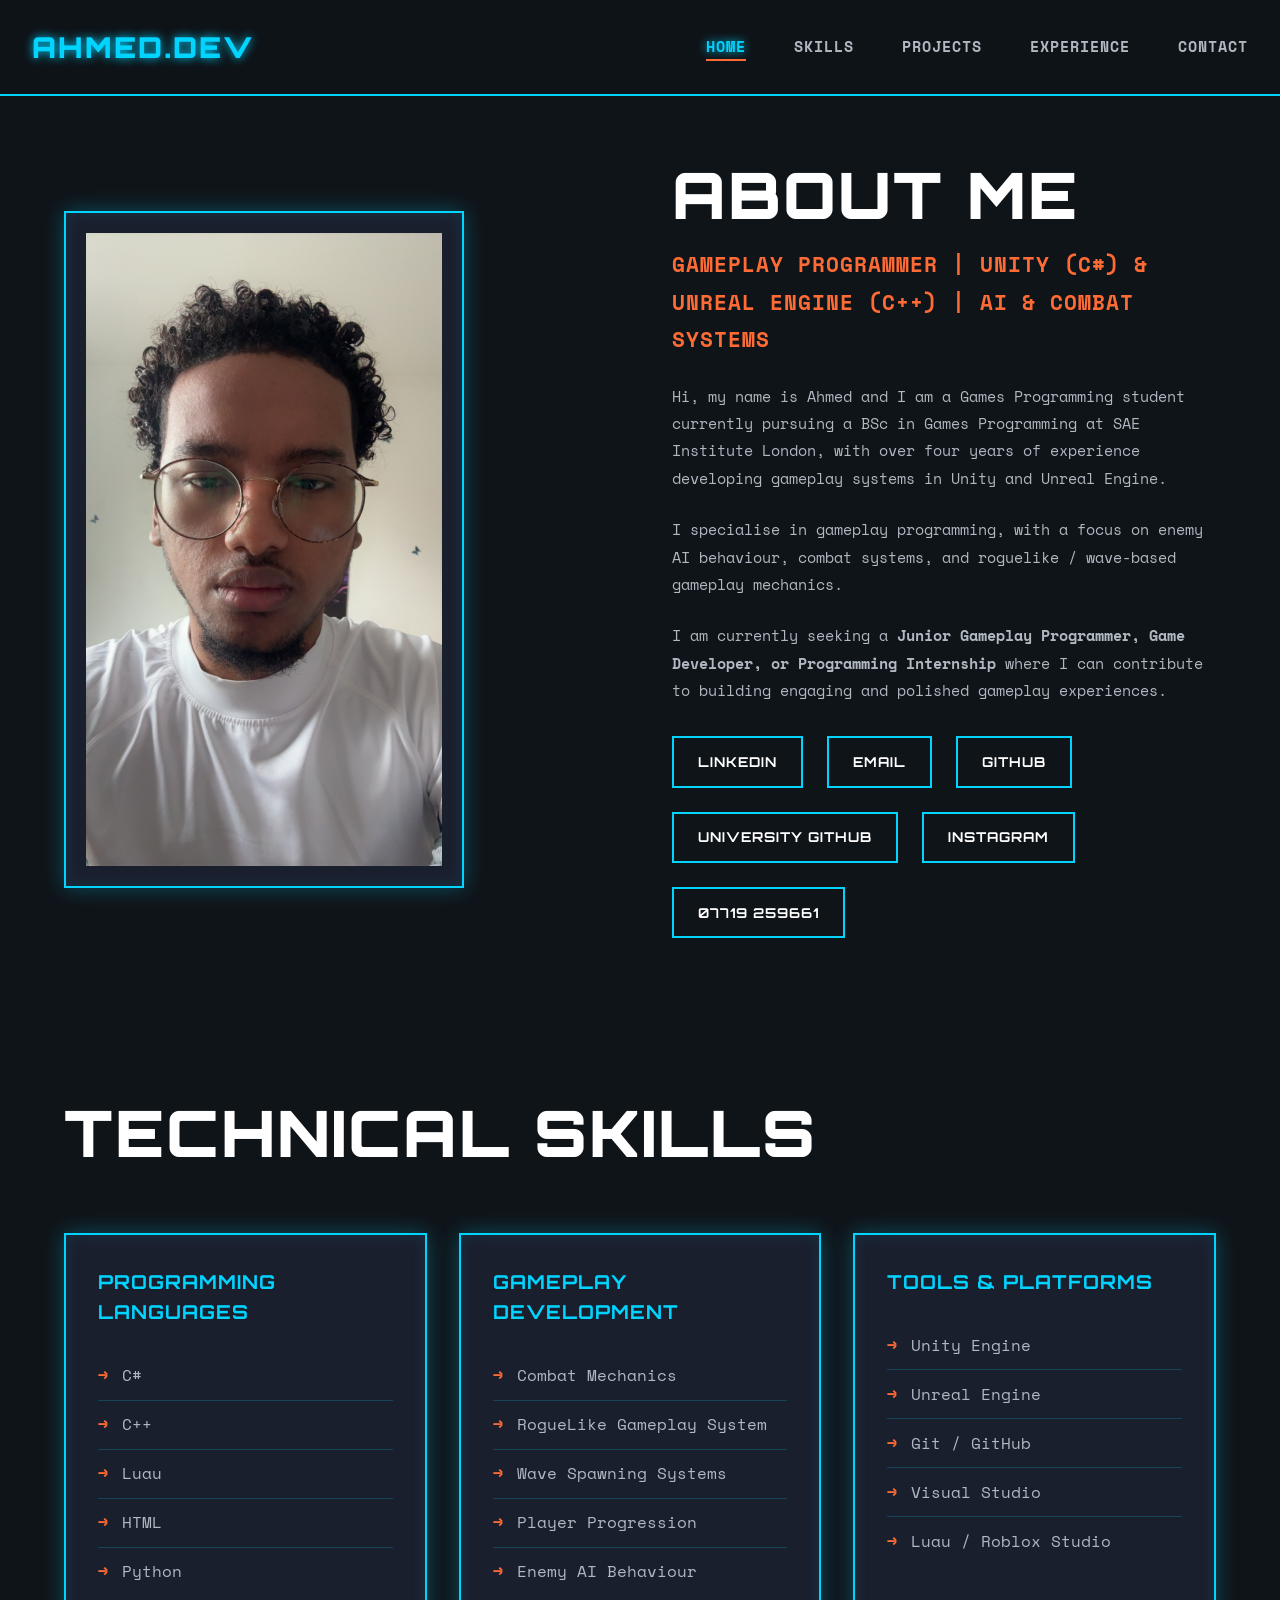
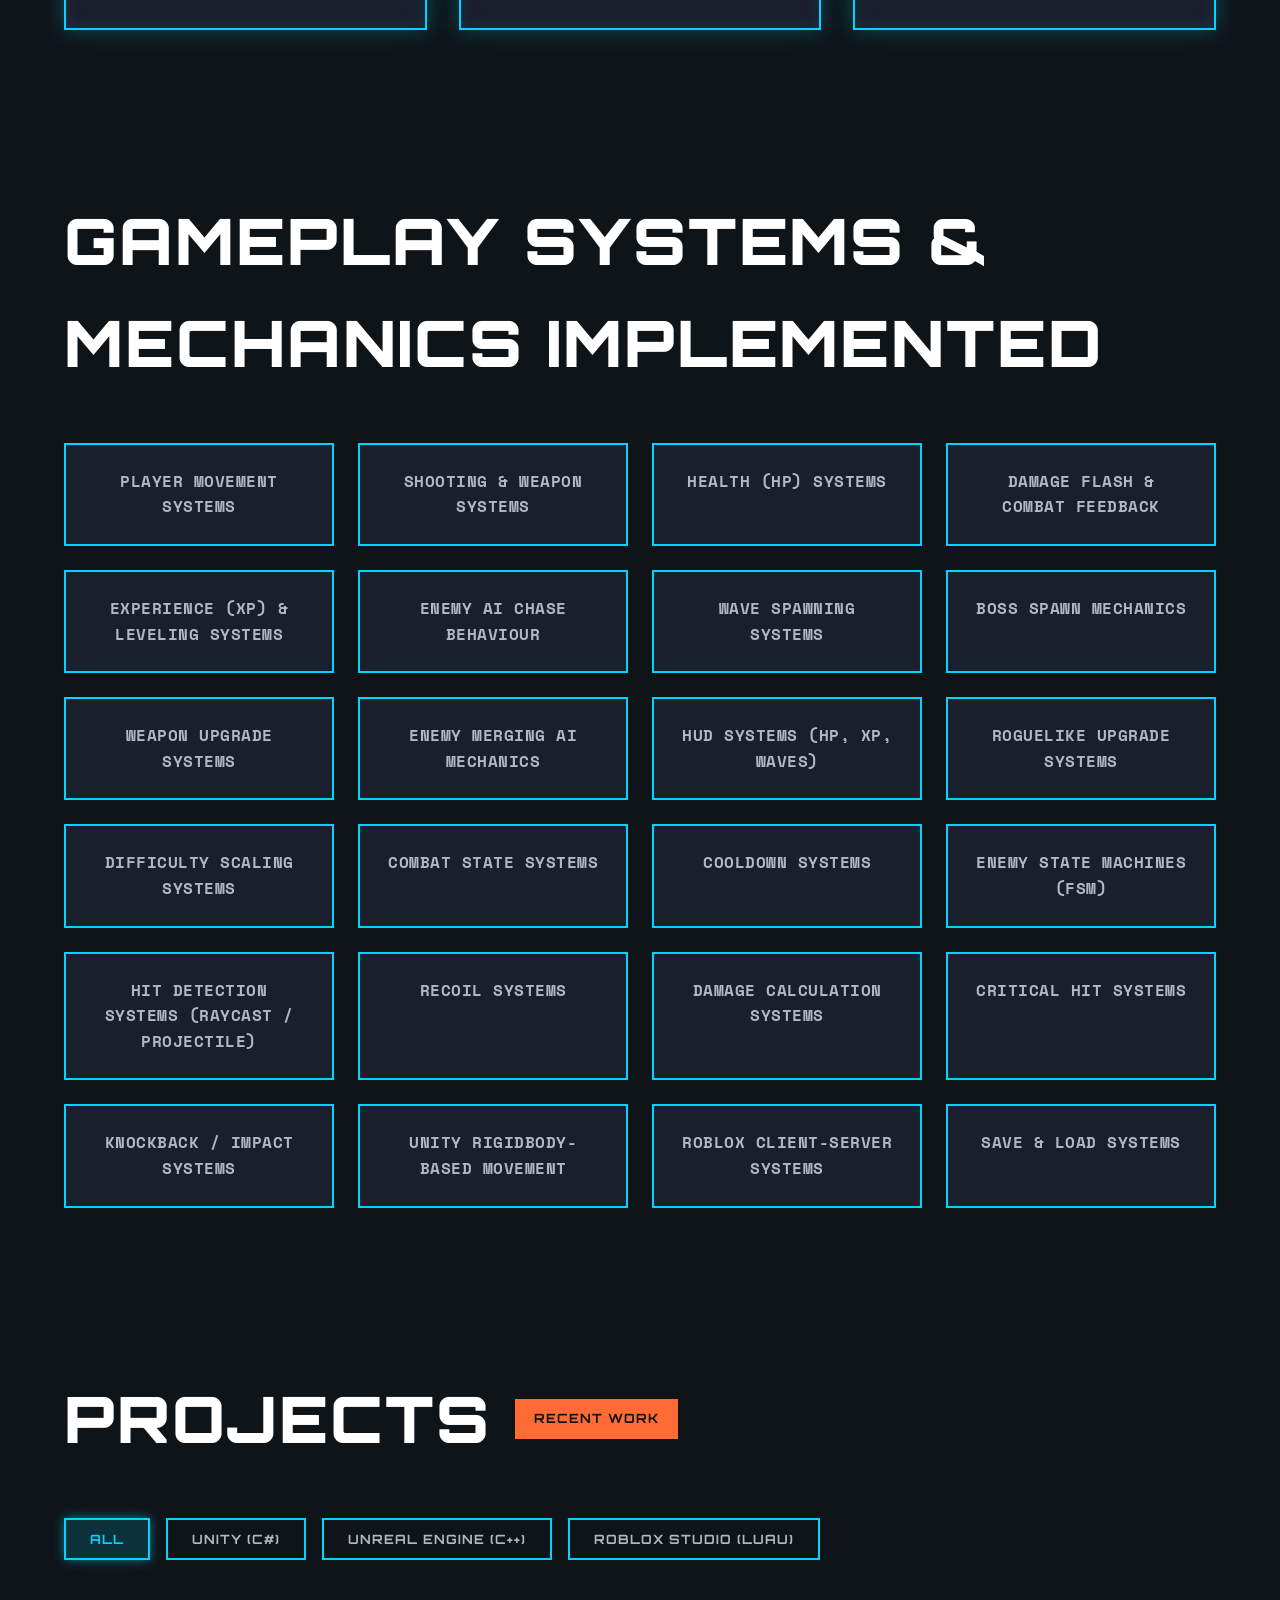
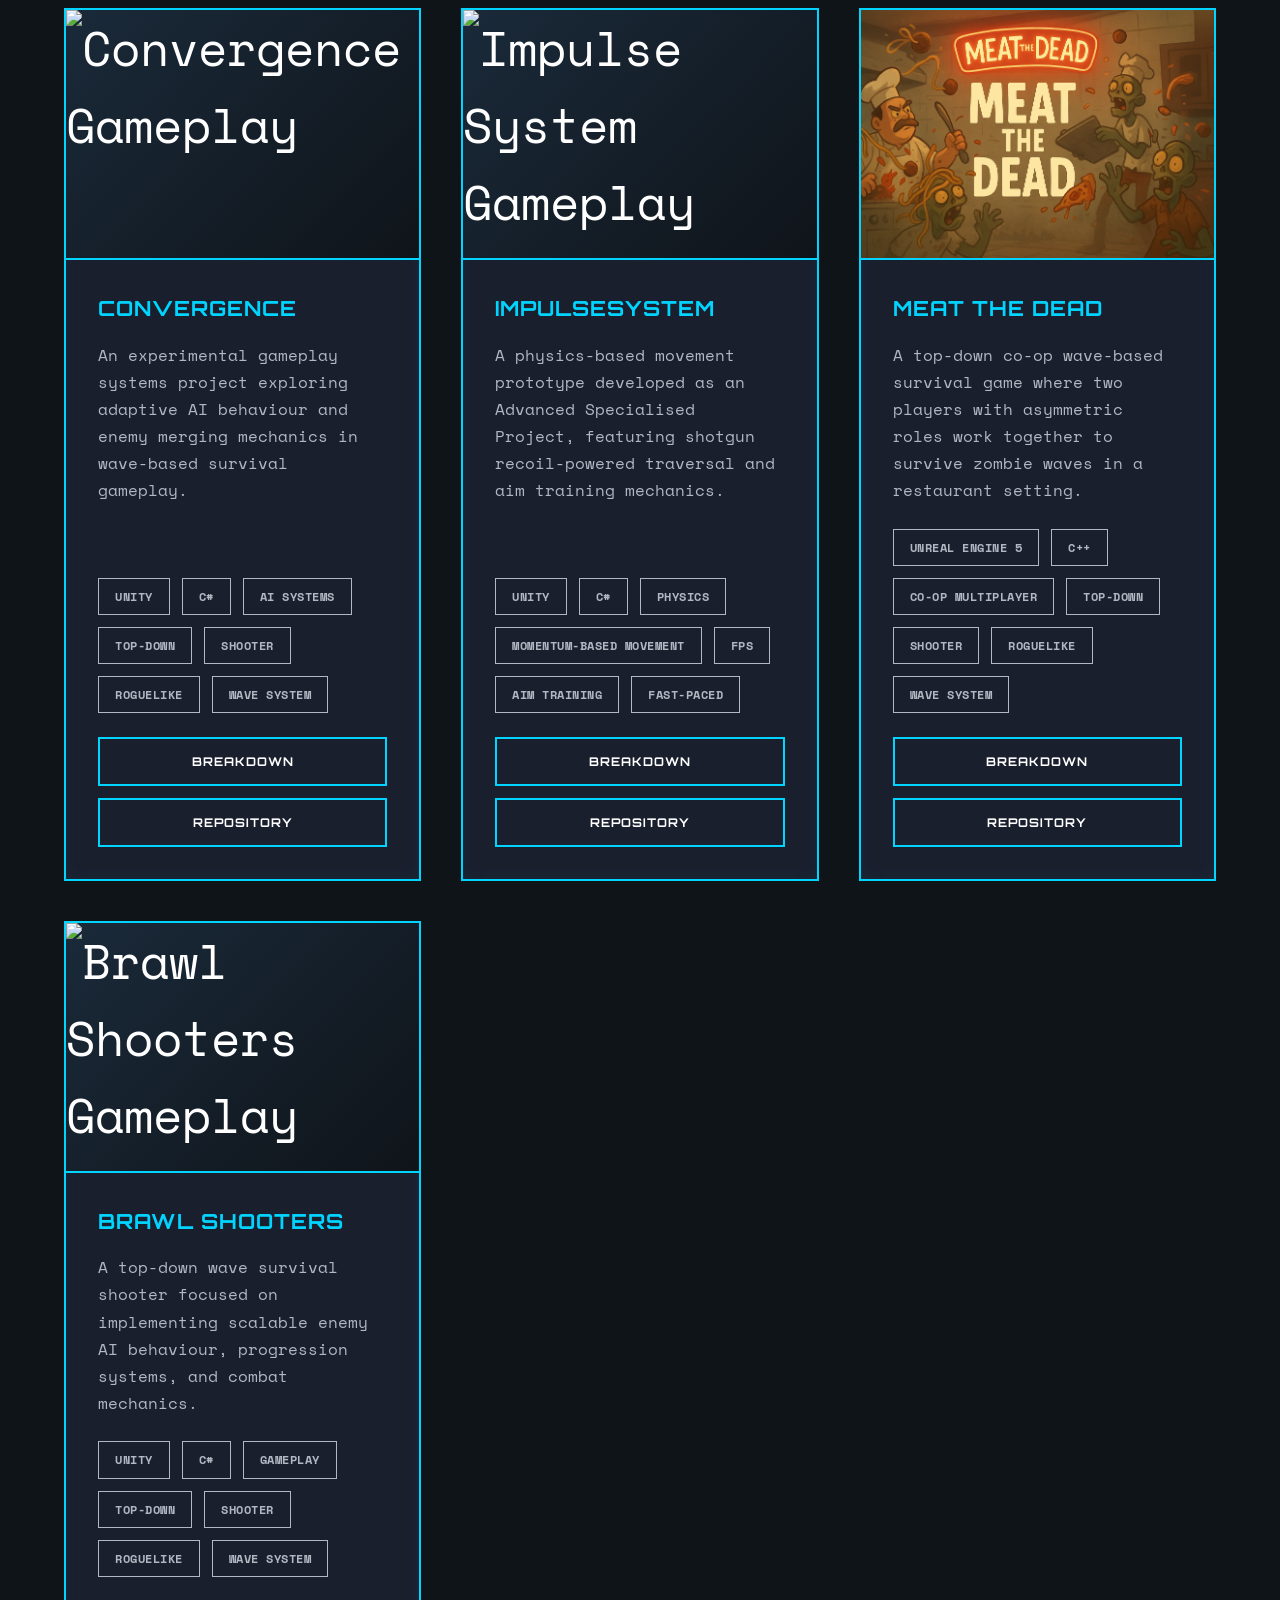
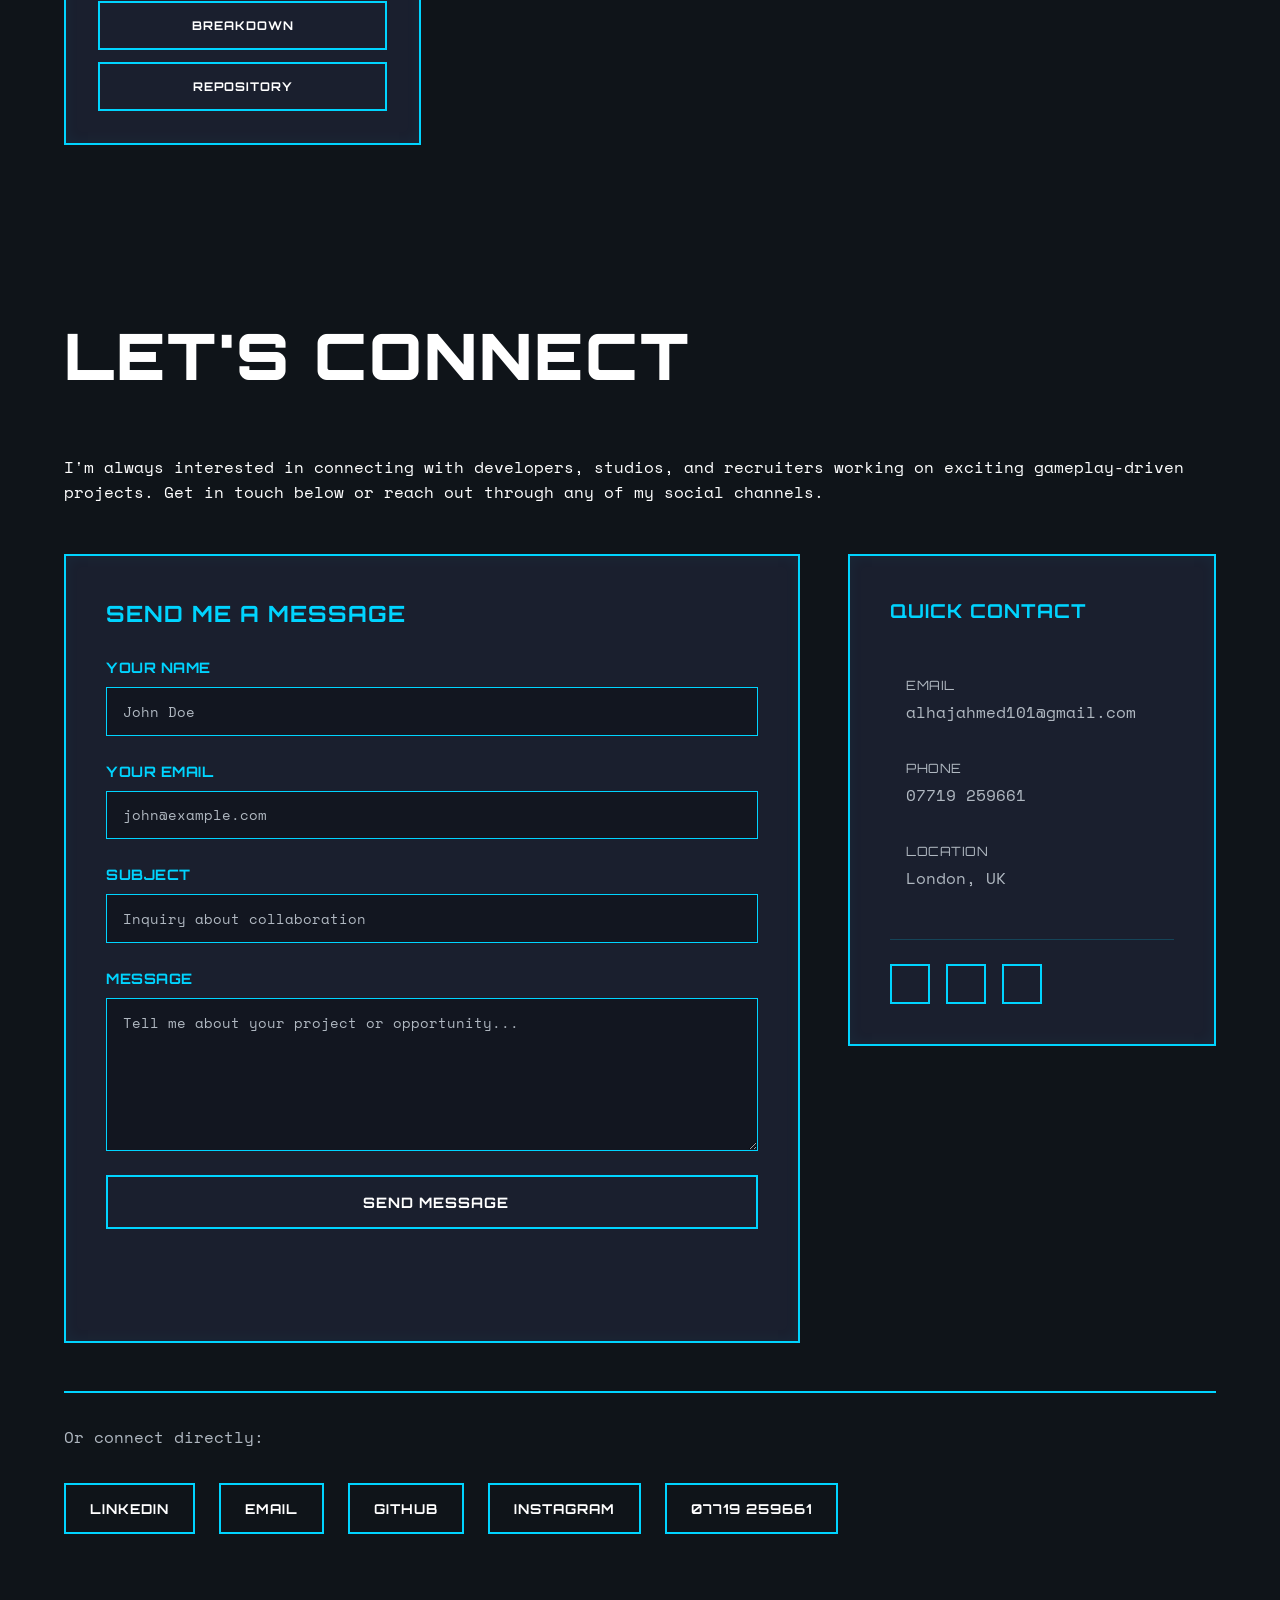
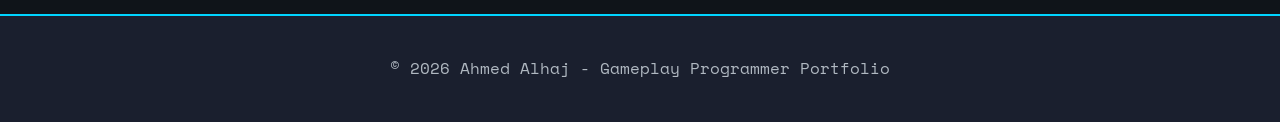
==== index.html @ f1cd3423 "Update index.html" ====
<!DOCTYPE html>
<html lang="en">
<head>
    <meta charset="UTF-8">
    <meta name="viewport" content="width=device-width, initial-scale=1.0">
    <title>Ahmed Alhaj - Gameplay Programmer</title>
    <link rel="preconnect" href="https://fonts.googleapis.com">
    <link rel="preconnect" href="https://fonts.gstatic.com" crossorigin>
    <link href="https://fonts.googleapis.com/css2?family=Orbitron:wght@400;700;900&family=Space+Mono:wght@400;700&display=swap" rel="stylesheet">
    <style>
        * {
            margin: 0;
            padding: 0;
            box-sizing: border-box;
        }
 
        :root {
            --bg-primary: #0f1419;
            --bg-secondary: #1a1f2e;
            --text-primary: #ffffff;
            --text-secondary: #b0b8c1;
            --accent-blue: #00d4ff;
            --accent-orange: #ff6b35;
            --accent-green: #00ff88;
            --border: 2px solid var(--accent-blue);
            --shadow-glow: 0 0 20px rgba(0, 212, 255, 0.3);
        }
 
        html {
            scroll-behavior: smooth;
        }
 
        body {
            font-family: 'Space Mono', monospace;
            background: var(--bg-primary);
            color: var(--text-primary);
            line-height: 1.6;
            overflow-x: hidden;
        }
 
        /* Navigation */
        nav {
            position: sticky;
            top: 0;
            z-index: 1000;
            background: rgba(15, 20, 25, 0.95);
            backdrop-filter: blur(10px);
            border-bottom: var(--border);
            padding: 1.5rem 0;
        }
 
        .nav-container {
            max-width: 1400px;
            margin: 0 auto;
            padding: 0 2rem;
            display: flex;
            justify-content: space-between;
            align-items: center;
        }
 
        .logo {
            font-family: 'Orbitron', sans-serif;
            font-size: 1.8rem;
            font-weight: 900;
            letter-spacing: 2px;
            color: var(--accent-blue);
            text-shadow: 0 0 10px var(--accent-blue);
        }
 
        nav ul {
            display: flex;
            list-style: none;
            gap: 3rem;
        }
 
        nav a {
            text-decoration: none;
            color: var(--text-secondary);
            font-size: 0.95rem;
            font-weight: 700;
            transition: all 0.3s ease;
            position: relative;
            letter-spacing: 1px;
            text-transform: uppercase;
        }
 
        nav a::after {
            content: '';
            position: absolute;
            bottom: -4px;
            left: 0;
            width: 0;
            height: 2px;
            background: var(--accent-orange);
            transition: width 0.3s ease;
        }
 
        nav a:hover,
        nav a.active {
            color: var(--accent-blue);
            text-shadow: 0 0 10px var(--accent-blue);
        }
 
        nav a:hover::after,
        nav a.active::after {
            width: 100%;
        }
 
        .container {
            max-width: 1400px;
            margin: 0 auto;
            padding: 0 2rem;
        }
 
        /* Hero Section */
        .hero {
            min-height: 100vh;
            display: flex;
            flex-direction: column;
            justify-content: center;
            align-items: center;
            padding: 4rem 2rem;
            animation: fadeIn 0.8s ease;
        }
 
        .about-container {
            display: grid;
            grid-template-columns: 1fr 1fr;
            gap: 4rem;
            align-items: center;
            max-width: 1200px;
        }
 
        .profile-pic {
            width: 100%;
            max-width: 400px;
            border: var(--border);
            border-radius: 0;
            box-shadow: inset 0 0 15px rgba(0, 212, 255, 0.1), var(--shadow-glow);
            padding: 20px;
            background: var(--bg-secondary);
        }
 
        .about-text h1 {
            font-family: 'Orbitron', sans-serif;
            font-size: clamp(2.5rem, 8vw, 4rem);
            font-weight: 900;
            line-height: 1.1;
            margin-bottom: 1rem;
            letter-spacing: 2px;
            text-transform: uppercase;
        }
 
        .about-text .title {
            color: var(--accent-orange);
            font-size: 1.3rem;
            font-weight: 700;
            margin-bottom: 1.5rem;
            text-transform: uppercase;
            letter-spacing: 1px;
        }
 
        .about-text p {
            color: var(--text-secondary);
            margin-bottom: 1.5rem;
            line-height: 1.8;
            font-size: 0.95rem;
        }
 
        .links {
            display: flex;
            gap: 1.5rem;
            flex-wrap: wrap;
            margin-top: 2rem;
        }
 
        .links a {
            text-decoration: none;
            color: var(--text-primary);
            font-weight: 700;
            padding: 0.8rem 1.5rem;
            border: 2px solid var(--accent-blue);
            transition: all 0.3s ease;
            text-transform: uppercase;
            letter-spacing: 1px;
            font-size: 0.85rem;
            font-family: 'Orbitron', sans-serif;
        }
 
        .links a:hover {
            background: var(--accent-blue);
            color: var(--bg-primary);
            box-shadow: 0 0 20px var(--accent-blue);
        }
 
        /* Section */
        section {
            padding: 5rem 2rem;
            animation: fadeInUp 0.8s ease;
        }
 
        section h2 {
            font-family: 'Orbitron', sans-serif;
            font-size: clamp(2.5rem, 6vw, 4rem);
            font-weight: 900;
            margin-bottom: 3rem;
            letter-spacing: 2px;
            text-transform: uppercase;
        }
 
        /* Skills Section */
        .skills {
            display: grid;
            grid-template-columns: repeat(auto-fit, minmax(300px, 1fr));
            gap: 2rem;
        }
 
        .skill-box {
            border: var(--border);
            padding: 2rem;
            background: var(--bg-secondary);
            border-radius: 0;
            box-shadow: inset 0 0 15px rgba(0, 212, 255, 0.1), var(--shadow-glow);
        }
 
        .skill-box h4 {
            font-family: 'Orbitron', sans-serif;
            font-size: 1.2rem;
            margin-bottom: 1.5rem;
            color: var(--accent-blue);
            text-transform: uppercase;
            letter-spacing: 1px;
        }
 
        .skill-box ul {
            list-style: none;
        }
 
        .skill-box li {
            padding: 0.7rem 0;
            color: var(--text-secondary);
            border-bottom: 1px solid rgba(0, 212, 255, 0.2);
            position: relative;
            padding-left: 1.5rem;
        }
 
        .skill-box li::before {
            content: '→';
            position: absolute;
            left: 0;
            color: var(--accent-orange);
            font-weight: bold;
        }
 
        .skill-box li:last-child {
            border-bottom: none;
        }
 
        /* Systems */
        .systems {
            display: grid;
            grid-template-columns: repeat(auto-fit, minmax(250px, 1fr));
            gap: 1.5rem;
            list-style: none;
        }
 
        .systems li {
            border: 2px solid var(--accent-blue);
            padding: 1.5rem;
            background: var(--bg-secondary);
            color: var(--text-secondary);
            text-transform: uppercase;
            font-weight: 600;
            letter-spacing: 0.5px;
            transition: all 0.3s ease;
            text-align: center;
        }
 
        .systems li:hover {
            border-color: var(--accent-orange);
            background: rgba(255, 107, 53, 0.1);
            color: var(--accent-orange);
            box-shadow: 0 0 20px rgba(255, 107, 53, 0.3);
        }
 
        /* Projects Header */
        .projects-header {
            display: flex;
            align-items: center;
            gap: 1.5rem;
            margin-bottom: 3rem;
        }
 
        .projects-header h2 {
            margin: 0;
        }
 
        .projects-label {
            background: var(--accent-orange);
            color: var(--bg-primary);
            padding: 0.6rem 1.2rem;
            font-family: 'Orbitron', sans-serif;
            font-weight: 700;
            text-transform: uppercase;
            letter-spacing: 1px;
            font-size: 0.8rem;
            border-radius: 0;
        }
 
        .filter-buttons {
            display: flex;
            gap: 1rem;
            margin-bottom: 3rem;
            flex-wrap: wrap;
        }
 
        .filter-btn {
            padding: 0.7rem 1.5rem;
            border: 2px solid var(--accent-blue);
            background: transparent;
            color: var(--text-secondary);
            cursor: pointer;
            font-family: 'Orbitron', sans-serif;
            font-weight: 700;
            text-transform: uppercase;
            letter-spacing: 1px;
            font-size: 0.8rem;
            transition: all 0.3s ease;
            border-radius: 0;
        }
 
        .filter-btn.active {
            background: rgba(0, 212, 255, 0.15);
            color: var(--accent-blue);
            border-color: var(--accent-blue);
            box-shadow: 0 0 10px rgba(0, 212, 255, 0.5);
        }
 
        .filter-btn:hover {
            border-color: var(--accent-orange);
            color: var(--accent-orange);
        }
 
        /* Projects */
        .projects {
            display: grid;
            grid-template-columns: repeat(auto-fit, minmax(350px, 1fr));
            gap: 2.5rem;
        }
 
        .project-card {
            background: var(--bg-secondary);
            border: 2px solid var(--accent-blue);
            border-radius: 0;
            overflow: hidden;
            transition: all 0.4s ease;
            display: flex;
            flex-direction: column;
            box-shadow: inset 0 0 15px rgba(0, 212, 255, 0.05);
        }
 
        .project-card:hover {
            border-color: var(--accent-orange);
            box-shadow: 0 0 30px rgba(255, 107, 53, 0.4);
            transform: translateY(-5px);
        }
 
        .project-image {
            width: 100%;
            height: 250px;
            background: linear-gradient(135deg, #1a2a3a 0%, #0f1419 100%);
            display: flex;
            align-items: center;
            justify-content: center;
            color: white;
            font-size: 3rem;
            overflow: hidden;
            position: relative;
            border-bottom: 2px solid var(--accent-blue);
        }
 
        .project-card:hover .project-image {
            border-bottom-color: var(--accent-orange);
        }
 
        .project-image img,
        .project-image video {
            width: 100%;
            height: 100%;
            object-fit: cover;
        }
 
        .project-content {
            padding: 2rem;
            flex-grow: 1;
            display: flex;
            flex-direction: column;
        }
 
        .project-card h3 {
            font-family: 'Orbitron', sans-serif;
            font-size: 1.3rem;
            margin-bottom: 1rem;
            color: var(--accent-blue);
            text-transform: uppercase;
            letter-spacing: 1px;
        }
 
        .project-card:hover h3 {
            color: var(--accent-orange);
        }
 
        .project-card p {
            color: var(--text-secondary);
            margin-bottom: 1.5rem;
            line-height: 1.7;
            flex-grow: 1;
        }
 
        .project-tags {
            display: flex;
            gap: 0.75rem;
            flex-wrap: wrap;
            margin-bottom: 1.5rem;
        }
 
        .tag {
            font-size: 0.75rem;
            padding: 0.5rem 1rem;
            background: transparent;
            color: var(--text-secondary);
            border: 1px solid var(--text-secondary);
            border-radius: 0;
            font-weight: 600;
            text-transform: uppercase;
            letter-spacing: 0.5px;
            transition: all 0.3s ease;
        }
 
        .tag:hover {
            border-color: var(--accent-blue);
            color: var(--accent-blue);
        }
 
        .project-buttons {
            display: flex;
            gap: 0.75rem;
            flex-wrap: wrap;
            width: 100%;
        }
 
        .project-buttons a {
            text-decoration: none;
            color: var(--text-primary);
            font-weight: 700;
            padding: 0.8rem 1.2rem;
            border: 2px solid var(--accent-blue);
            transition: all 0.3s ease;
            text-transform: uppercase;
            letter-spacing: 1px;
            font-size: 0.75rem;
            font-family: 'Orbitron', sans-serif;
            flex: 1;
            text-align: center;
        }
 
        .project-buttons a:hover {
            background: var(--accent-blue);
            color: var(--bg-primary);
            box-shadow: 0 0 20px var(--accent-blue);
        }
 
        /* Contact Form Styles */
        .contact-wrapper {
            display: grid;
            grid-template-columns: 2fr 1fr;
            gap: 3rem;
            margin: 3rem 0;
            align-items: start;
        }
 
        .contact-form-container {
            background: var(--bg-secondary);
            border: var(--border);
            padding: 2.5rem;
            box-shadow: inset 0 0 15px rgba(0, 212, 255, 0.05);
        }
 
        .contact-form-container h3 {
            font-family: 'Orbitron', sans-serif;
            font-size: 1.4rem;
            margin-bottom: 1.5rem;
            color: var(--accent-blue);
            text-transform: uppercase;
            letter-spacing: 1px;
        }
 
        .contact-form {
            display: flex;
            flex-direction: column;
            gap: 1.5rem;
        }
 
        .form-group {
            display: flex;
            flex-direction: column;
            gap: 0.5rem;
        }
 
        .form-group label {
            font-family: 'Orbitron', sans-serif;
            font-size: 0.9rem;
            font-weight: 700;
            color: var(--accent-blue);
            text-transform: uppercase;
            letter-spacing: 0.5px;
        }
 
        .form-group input,
        .form-group textarea {
            background: rgba(0, 0, 0, 0.3);
            border: 1px solid var(--accent-blue);
            color: var(--text-primary);
            padding: 0.8rem 1rem;
            font-family: 'Space Mono', monospace;
            font-size: 0.9rem;
            transition: all 0.3s ease;
        }
 
        .form-group input::placeholder,
        .form-group textarea::placeholder {
            color: var(--text-secondary);
        }
 
        .form-group input:focus,
        .form-group textarea:focus {
            outline: none;
            border-color: var(--accent-orange);
            background: rgba(0, 0, 0, 0.5);
            box-shadow: 0 0 10px rgba(0, 212, 255, 0.2);
        }
 
        .submit-btn {
            background: transparent;
            border: 2px solid var(--accent-blue);
            color: var(--text-primary);
            padding: 1rem 2rem;
            font-family: 'Orbitron', sans-serif;
            font-size: 0.9rem;
            font-weight: 700;
            text-transform: uppercase;
            letter-spacing: 1px;
            cursor: pointer;
            transition: all 0.3s ease;
            display: flex;
            align-items: center;
            justify-content: center;
            gap: 0.5rem;
        }
 
        .submit-btn:hover {
            background: var(--accent-blue);
            color: var(--bg-primary);
            box-shadow: 0 0 20px var(--accent-blue);
            transform: translateY(-2px);
        }
 
        .submit-btn:active {
            transform: translateY(0);
        }
 
        .form-status {
            margin-top: 1rem;
            padding: 1rem;
            border-radius: 0;
            text-align: center;
            font-weight: 600;
            min-height: 0;
        }
 
        .form-status.success {
            background: rgba(0, 255, 136, 0.1);
            border: 1px solid var(--accent-green);
            color: var(--accent-green);
            min-height: 2rem;
            display: flex;
            align-items: center;
            justify-content: center;
        }
 
        .form-status.error {
            background: rgba(255, 107, 53, 0.1);
            border: 1px solid var(--accent-orange);
            color: var(--accent-orange);
            min-height: 2rem;
            display: flex;
            align-items: center;
            justify-content: center;
        }
 
        .contact-info {
            background: var(--bg-secondary);
            border: var(--border);
            padding: 2.5rem;
            box-shadow: inset 0 0 15px rgba(0, 212, 255, 0.05);
            display: flex;
            flex-direction: column;
            gap: 2rem;
        }
 
        .contact-info h3 {
            font-family: 'Orbitron', sans-serif;
            font-size: 1.2rem;
            color: var(--accent-blue);
            text-transform: uppercase;
            letter-spacing: 1px;
            margin-bottom: 1rem;
        }
 
        .contact-item {
            display: flex;
            gap: 1rem;
            align-items: flex-start;
        }
 
        .contact-item i {
            color: var(--accent-orange);
            font-size: 1.3rem;
            margin-top: 0.2rem;
            flex-shrink: 0;
        }
 
        .contact-item div {
            display: flex;
            flex-direction: column;
        }
 
        .contact-label {
            font-family: 'Orbitron', sans-serif;
            font-size: 0.8rem;
            color: var(--accent-blue);
            text-transform: uppercase;
            letter-spacing: 0.5px;
            margin-bottom: 0.3rem;
        }
 
        .contact-item a {
            color: var(--text-secondary);
            text-decoration: none;
            transition: all 0.3s ease;
        }
 
        .contact-item a:hover {
            color: var(--accent-blue);
            text-shadow: 0 0 10px var(--accent-blue);
        }
 
        .contact-item p {
            color: var(--text-secondary);
        }
 
        .social-links {
            display: flex;
            gap: 1rem;
            margin-top: 1rem;
            padding-top: 1.5rem;
            border-top: 1px solid rgba(0, 212, 255, 0.2);
        }
 
        .social-links a {
            width: 2.5rem;
            height: 2.5rem;
            display: flex;
            align-items: center;
            justify-content: center;
            border: 2px solid var(--accent-blue);
            color: var(--accent-blue);
            text-decoration: none;
            transition: all 0.3s ease;
        }
 
        .social-links a:hover {
            background: var(--accent-blue);
            color: var(--bg-primary);
            box-shadow: 0 0 15px var(--accent-blue);
            transform: translateY(-3px);
        }
 
        .legacy-links {
            margin-top: 3rem;
            padding-top: 2rem;
            border-top: var(--border);
        }
 
        /* Footer */
        footer {
            background: var(--bg-secondary);
            border-top: var(--border);
            padding: 2.5rem;
            text-align: center;
            color: var(--text-secondary);
        }
 
        /* Animations */
        @keyframes fadeIn {
            from {
                opacity: 0;
            }
            to {
                opacity: 1;
            }
        }
 
        @keyframes fadeInUp {
            from {
                opacity: 0;
                transform: translateY(20px);
            }
            to {
                opacity: 1;
                transform: translateY(0);
            }
        }
 
        /* Responsive */
        @media (max-width: 768px) {
            nav ul {
                gap: 1rem;
            }
 
            nav a {
                font-size: 0.75rem;
            }
 
            .hero {
                min-height: auto;
                padding: 2rem;
            }
 
            .about-container {
                grid-template-columns: 1fr;
                gap: 2rem;
            }
 
            .profile-pic {
                max-width: 100%;
            }
 
            section {
                padding: 3rem 1.5rem;
            }
 
            section h2 {
                font-size: 1.8rem;
                margin-bottom: 2rem;
            }
 
            .skills {
                grid-template-columns: 1fr;
            }
 
            .systems {
                grid-template-columns: 1fr;
            }
 
            .projects {
                grid-template-columns: 1fr;
            }
 
            .project-buttons {
                flex-direction: column;
            }
 
            .project-buttons a {
                width: 100%;
            }
 
            .links {
                flex-direction: column;
            }
 
            .links a {
                width: 100%;
                text-align: center;
            }
 
            .projects-header {
                flex-direction: column;
                align-items: flex-start;
            }
 
            .filter-buttons {
                width: 100%;
                justify-content: flex-start;
            }
 
            .contact-wrapper {
                grid-template-columns: 1fr;
                gap: 2rem;
            }
 
            .contact-form-container,
            .contact-info {
                padding: 1.5rem;
            }
 
            .contact-form-container h3,
            .contact-info h3 {
                font-size: 1.1rem;
            }
 
            .form-group input,
            .form-group textarea {
                font-size: 16px;
            }
 
            .social-links {
                justify-content: center;
            }
 
            .legacy-links .links {
                flex-direction: column;
            }
        }
    </style>
</head>
<body>
    <!-- Navigation -->
    <nav>
        <div class="nav-container">
            <div class="logo">AHMED.DEV</div>
            <ul>
                <li><a href="#home" class="nav-link active">Home</a></li>
                <li><a href="#skills" class="nav-link">Skills</a></li>
                <li><a href="#projects" class="nav-link">Projects</a></li>
                <li><a href="experience.html" class="nav-link">Experience</a></li>
                <li><a href="#contact" class="nav-link">Contact</a></li>
            </ul>
        </div>
    </nav>

    
    <!-- Hero Section -->
    <section class="hero" id="home">
        <div class="container">
            <div class="about-container">
                <img src="images/me3.JPG" alt="Ahmed Alhaj" class="profile-pic">
                <div class="about-text">
                    <h1>About Me</h1>
                    <p class="title">Gameplay Programmer | Unity (C#) & Unreal Engine (C++) | AI & Combat Systems</p>
                    
                    <p>Hi, my name is Ahmed and I am a Games Programming student currently pursuing a BSc in Games Programming at SAE Institute London, with over four years of experience developing gameplay systems in Unity and Unreal Engine.</p>
                    
                    <p>I specialise in gameplay programming, with a focus on enemy AI behaviour, combat systems, and roguelike / wave-based gameplay mechanics.</p>
                    
                    <p>I am currently seeking a <b>Junior Gameplay Programmer, Game Developer, or Programming Internship</b> where I can contribute to building engaging and polished gameplay experiences.</p>
                    
                    <div class="links">
                    <a href="https://www.linkedin.com/in/ahmedevs/" target="_blank">
                        <i class="fab fa-linkedin"></i> LinkedIn
                    </a>
                    <a href="mailto:alhajahmed101@gmail.com">
                        <i class="fas fa-envelope"></i> Email
                    </a>
                    <a href="https://github.com/Kylxua" target="_blank">
                        <i class="fab fa-github"></i> GitHub
                    </a>
                    <a href="https://github.com/AJdevz" target="_blank">
                        <i class="fab fa-github"></i> University GitHub
                    </a>
                    <a href="https://instagram.com/deffnothamood" target="_blank">
                        <i class="fab fa-instagram"></i> Instagram
                    </a>
                    <a href="tel:07719259661">
                        <i class="fas fa-phone"></i> 07719 259661
                    </a>
                    </div>
                </div>
            </div>
        </div>
    </section>


    <!-- Skills Section -->
    <section id="skills">
        <div class="container">
            <h2>Technical Skills</h2>
            <div class="skills">
                <div class="skill-box">
                    <h4>Programming Languages</h4>
                    <ul>
                        <li>C#</li>
                        <li>C++</li>
                        <li>Luau</li>
                        <li>HTML</li>
                        <li>Python</li>
                    </ul>
                </div>

                <div class="skill-box">
                    <h4>Gameplay Development</h4>
                    <ul>
                        <li>Combat Mechanics</li>
                        <li>RogueLike Gameplay System</li>
                        <li>Wave Spawning Systems</li>
                        <li>Player Progression</li>
                        <li>Enemy AI Behaviour</li>
                    </ul>
                </div>

                <div class="skill-box">
                    <h4>Tools & Platforms</h4>
                    <ul>
                        <li>Unity Engine</li>
                        <li>Unreal Engine</li>
                        <li>Git / GitHub</li>
                        <li>Visual Studio</li>
                        <li>Luau / Roblox Studio</li>
                    </ul>
                </div>
            </div>
        </div>
    </section>

    <!-- Systems Section -->
    <section>
        <div class="container">
            <h2>Gameplay Systems & Mechanics Implemented</h2>
            <ul class="systems">
                <li>Player Movement Systems</li>
                <li>Shooting & Weapon Systems</li>
                <li>Health (HP) Systems</li>
                <li>Damage Flash & Combat Feedback</li>
                <li>Experience (XP) & Leveling Systems</li>
                <li>Enemy AI Chase Behaviour</li>
                <li>Wave Spawning Systems</li>
                <li>Boss Spawn Mechanics</li>
                <li>Weapon Upgrade Systems</li>
                <li>Enemy Merging AI Mechanics</li>
                <li>HUD Systems (HP, XP, Waves)</li>
                <li>Roguelike Upgrade Systems</li>
                <li>Difficulty Scaling Systems</li>
                <li>Combat State Systems</li>
                <li>Cooldown Systems</li>
                <li>Enemy State Machines (FSM)</li>
                <li>Hit Detection Systems (Raycast / Projectile)</li>
                <li>Recoil Systems</li>
                <li>Damage Calculation Systems</li>
                <li>Critical Hit Systems</li>
                <li>Knockback / Impact Systems</li>
                <li>Unity Rigidbody-Based Movement</li>
                <li>Roblox Client-Server Systems</li>
                <li>Save & Load Systems</li>
                
            </ul>
        </div>
    </section>
    

    <!-- Projects Section -->
    <section id="projects">
        <div class="container">
            <div class="projects-header">
                <h2>Projects</h2>
                <span class="projects-label">Recent Work</span>
            </div>
            <div class="filter-buttons">
              <button class="filter-btn active" data-filter="all">
                <i class="fas fa-layer-group"></i> All
              </button>
              <button class="filter-btn" data-filter="unity">
                <i class="fa-brands fa-unity"></i> Unity (C#)
              </button>
              <button class="filter-btn" data-filter="unreal">
                <i class="fa-solid fa-cube"></i> Unreal Engine (C++)
              </button>
              <button class="filter-btn" data-filter="roblox">
                <i class="fa-solid fa-gamepad"></i> Roblox Studio (Luau)
              </button>
            </div>
            
            <div class="projects">
                <div class="project-card" data-category="unity">
                    <div class="project-image">
                        <img src="images/Shooting.gif" alt="Convergence Gameplay">
                    </div>
                    <div class="project-content">
                        <h3>Convergence</h3>
                        <p>An experimental gameplay systems project exploring adaptive AI behaviour and enemy merging mechanics in wave-based survival gameplay.</p>
                        <div class="project-tags">
                            <span class="tag">Unity</span>
                            <span class="tag">C#</span>
                            <span class="tag">AI Systems</span>
                            <span class="tag">Top-Down</span>
                            <span class="tag">Shooter</span>
                            <span class="tag">Roguelike</span>
                            <span class="tag">Wave System</span>
                        </div>
                        <div class="project-buttons">
                            <a href="convergence.html">Breakdown</a>
                            <a href="https://github.com/AJdevz" target="_blank">Repository</a>
                        </div>
                    </div>
                </div>

                <div class="project-card" data-category="unity">
                    <div class="project-image">
                        <img src="images/ImpulseRightClick.gif" alt="Impulse System Gameplay">
                    </div>
                    <div class="project-content">
                        <h3>ImpulseSystem</h3>
                        <p>A physics-based movement prototype developed as an Advanced Specialised Project, featuring shotgun recoil-powered traversal and aim training mechanics.</p>
                        <div class="project-tags">
                            <span class="tag">Unity</span>
                            <span class="tag">C#</span>
                            <span class="tag">Physics</span>
                            <span class="tag">Momentum-Based Movement</span>
                            <span class="tag">FPS</span>
                            <span class="tag">Aim Training</span>
                            <span class="tag">Fast-Paced</span>
                        </div>
                        <div class="project-buttons">
                            <a href="impulsesystem.html">Breakdown</a>
                            <a href="https://github.com/AJdevz" target="_blank">Repository</a>
                        </div>
                    </div>
                </div>

                <div class="project-card" data-category="unreal">
                    <div class="project-image">
                        <img src="images/mtdmainpage.png" alt="Meat The Dead Gameplay">
                    </div>
                    <div class="project-content">
                        <h3>Meat The Dead</h3>
                        <p>A top-down co-op wave-based survival game where two players with asymmetric roles work together to survive zombie waves in a restaurant setting.</p>
                        <div class="project-tags">
                            <span class="tag">Unreal Engine 5</span>
                            <span class="tag">C++</span>
                            <span class="tag">Co-op Multiplayer</span>
                            <span class="tag">Top-Down</span>
                            <span class="tag">Shooter</span>
                            <span class="tag">Roguelike</span>
                            <span class="tag">Wave System</span>
                        </div>
                        <div class="project-buttons">
                            <a href="meatthedead.html">Breakdown</a>
                            <a href="https://github.com/AJdevz" target="_blank">Repository</a>
                        </div>
                    </div>
                </div>
                
                <div class="project-card" data-category="unity">
                    <div class="project-image">
                        <img src="images/Shooting.gif" alt="Brawl Shooters Gameplay">
                    </div>
                    <div class="project-content">
                        <h3>Brawl Shooters</h3>
                        <p>A top-down wave survival shooter focused on implementing scalable enemy AI behaviour, progression systems, and combat mechanics.</p>
                        <div class="project-tags">
                            <span class="tag">Unity</span>
                            <span class="tag">C#</span>
                            <span class="tag">Gameplay</span>
                            <span class="tag">Top-Down</span>
                            <span class="tag">Shooter</span>
                            <span class="tag">Roguelike</span>
                            <span class="tag">Wave System</span>
                        </div>
                        <div class="project-buttons">
                            <a href="brawlshooters.html">Breakdown</a>
                            <a href="https://github.com/AJdevz" target="_blank">Repository</a>
                        </div>
                    </div>
                </div>
            </div>
        </div>
    </section>
    
  <!-- Contact Section -->
    <section id="contact">
        <div class="container">
            <h2>Let's Connect</h2>
            <p>I'm always interested in connecting with developers, studios, and recruiters working on exciting gameplay-driven projects. Get in touch below or reach out through any of my social channels.</p>
            
            <div class="contact-wrapper">
                <div class="contact-form-container">
                    <h3>Send Me a Message</h3>
                    <form id="contactForm" class="contact-form">
                        <div class="form-group">
                            <label for="name">Your Name</label>
                            <input type="text" id="name" name="name" required placeholder="John Doe">
                        </div>
 
                        <div class="form-group">
                            <label for="email">Your Email</label>
                            <input type="email" id="email" name="email" required placeholder="john@example.com">
                        </div>
 
                        <div class="form-group">
                            <label for="subject">Subject</label>
                            <input type="text" id="subject" name="subject" required placeholder="Inquiry about collaboration">
                        </div>
 
                        <div class="form-group">
                            <label for="message">Message</label>
                            <textarea id="message" name="message" required rows="6" placeholder="Tell me about your project or opportunity..."></textarea>
                        </div>
 
                        <button type="submit" class="submit-btn">
                            <i class="fas fa-paper-plane"></i> Send Message
                        </button>
                        <div id="formStatus" class="form-status"></div>
                    </form>
                </div>
 
                <div class="contact-info">
                    <h3>Quick Contact</h3>
                    <div class="contact-item">
                        <i class="fas fa-envelope"></i>
                        <div>
                            <p class="contact-label">Email</p>
                            <a href="mailto:alhajahmed101@gmail.com">alhajahmed101@gmail.com</a>
                        </div>
                    </div>
 
                    <div class="contact-item">
                        <i class="fas fa-phone"></i>
                        <div>
                            <p class="contact-label">Phone</p>
                            <a href="tel:07719259661">07719 259661</a>
                        </div>
                    </div>
 
                    <div class="contact-item">
                        <i class="fas fa-map-marker-alt"></i>
                        <div>
                            <p class="contact-label">Location</p>
                            <p>London, UK</p>
                        </div>
                    </div>
 
                    <div class="social-links">
                        <a href="https://www.linkedin.com/in/ahmedevs/" target="_blank" title="LinkedIn">
                            <i class="fab fa-linkedin"></i>
                        </a>
                        <a href="https://github.com/Kylxua" target="_blank" title="GitHub">
                            <i class="fab fa-github"></i>
                        </a>
                        <a href="https://instagram.com/deffnothamood" target="_blank" title="Instagram">
                            <i class="fab fa-instagram"></i>
                        </a>
                    </div>
                </div>
            </div>
 
            <div class="legacy-links">
                <p style="color: var(--text-secondary); margin-bottom: 1.5rem;">Or connect directly:</p>
                <div class="links contact-links">
                    <a href="https://www.linkedin.com/in/ahmedevs/" target="_blank">
                        <i class="fab fa-linkedin"></i> LinkedIn
                    </a>
                    <a href="mailto:alhajahmed101@gmail.com">
                        <i class="fas fa-envelope"></i> Email
                    </a>
                    <a href="https://github.com/Kylxua" target="_blank">
                        <i class="fab fa-github"></i> GitHub
                    </a>
                    <a href="https://instagram.com/deffnothamood" target="_blank">
                        <i class="fab fa-instagram"></i> Instagram
                    </a>
                    <a href="tel:07719259661">
                        <i class="fas fa-phone"></i> 07719 259661
                    </a>
                </div>
            </div>
        </div>
    </section>
 
    <!-- Footer -->
    <footer>
        <p>&copy; 2026 Ahmed Alhaj - Gameplay Programmer Portfolio</p>
    </footer>
 
    <script data-cfasync="false" src="/cdn-cgi/scripts/5c5dd728/cloudflare-static/email-decode.min.js"></script><script>
        // Navigation active link
        const navLinks = document.querySelectorAll('.nav-link');
        
        window.addEventListener('scroll', () => {
            let current = '';
            const sections = document.querySelectorAll('section');
            
            sections.forEach(section => {
                const sectionTop = section.offsetTop;
                const sectionHeight = section.clientHeight;
                if (pageYOffset >= sectionTop - 100) {
                    current = section.getAttribute('id');
                }
            });
            
            navLinks.forEach(link => {
                link.classList.remove('active');
                if (link.getAttribute('href').slice(1) === current) {
                    link.classList.add('active');
                }
            });
        });
 
        // Smooth scroll for buttons
        document.querySelectorAll('a[href^="#"]').forEach(anchor => {
            anchor.addEventListener('click', function (e) {
                e.preventDefault();
                const target = document.querySelector(this.getAttribute('href'));
                if (target) {
                    target.scrollIntoView({ behavior: 'smooth' });
                }
            });
        });
 
        // Filter buttons
        document.querySelectorAll('.filter-btn').forEach(btn => {
            btn.addEventListener('click', function() {
                document.querySelectorAll('.filter-btn').forEach(b => b.classList.remove('active'));
                this.classList.add('active');
            });
        });
 
        // Contact Form Handler
        const contactForm = document.getElementById('contactForm');
        const formStatus = document.getElementById('formStatus');
 
        if (contactForm) {
            contactForm.addEventListener('submit', async (e) => {
                e.preventDefault();
 
                // Get form data
                const name = document.getElementById('name').value;
                const email = document.getElementById('email').value;
                const subject = document.getElementById('subject').value;
                const message = document.getElementById('message').value;
 
                // Show loading state
                formStatus.textContent = 'Sending...';
                formStatus.className = 'form-status';
 
                try {
                    // Send email using EmailJS (Free service - no backend required)
                    // First, initialize EmailJS with your public key
                    const response = await fetch('https://api.emailjs.com/api/v1.0/email/send', {
                        method: 'POST',
                        headers: {
                            'Content-Type': 'application/json'
                        },
                        body: JSON.stringify({
                            service_id: 'service_ahmed_portfolio',
                            template_id: 'template_ahmed_contact',
                            user_id: 'YOUR_PUBLIC_KEY_HERE',
                            template_params: {
                                to_email: 'alhajahmed101@gmail.com',
                                from_name: name,
                                from_email: email,
                                subject: subject,
                                message: message
                            }
                        })
                    });
 
                    if (response.ok) {
                        formStatus.textContent = '✓ Message sent successfully! I\'ll get back to you soon.';
                        formStatus.className = 'form-status success';
                        contactForm.reset();
                        
                        // Clear success message after 5 seconds
                        setTimeout(() => {
                            formStatus.textContent = '';
                            formStatus.className = 'form-status';
                        }, 5000);
                    } else {
                        throw new Error('Failed to send message');
                    }
                } catch (error) {
                    console.error('Error:', error);
                    formStatus.textContent = '✗ Error sending message. Please try again or email me directly.';
                    formStatus.className = 'form-status error';
                    
                    // Keep error message visible longer
                    setTimeout(() => {
                        formStatus.textContent = '';
                        formStatus.className = 'form-status';
                    }, 8000);
                }
            });
        }
    </script>
</body>
</html>
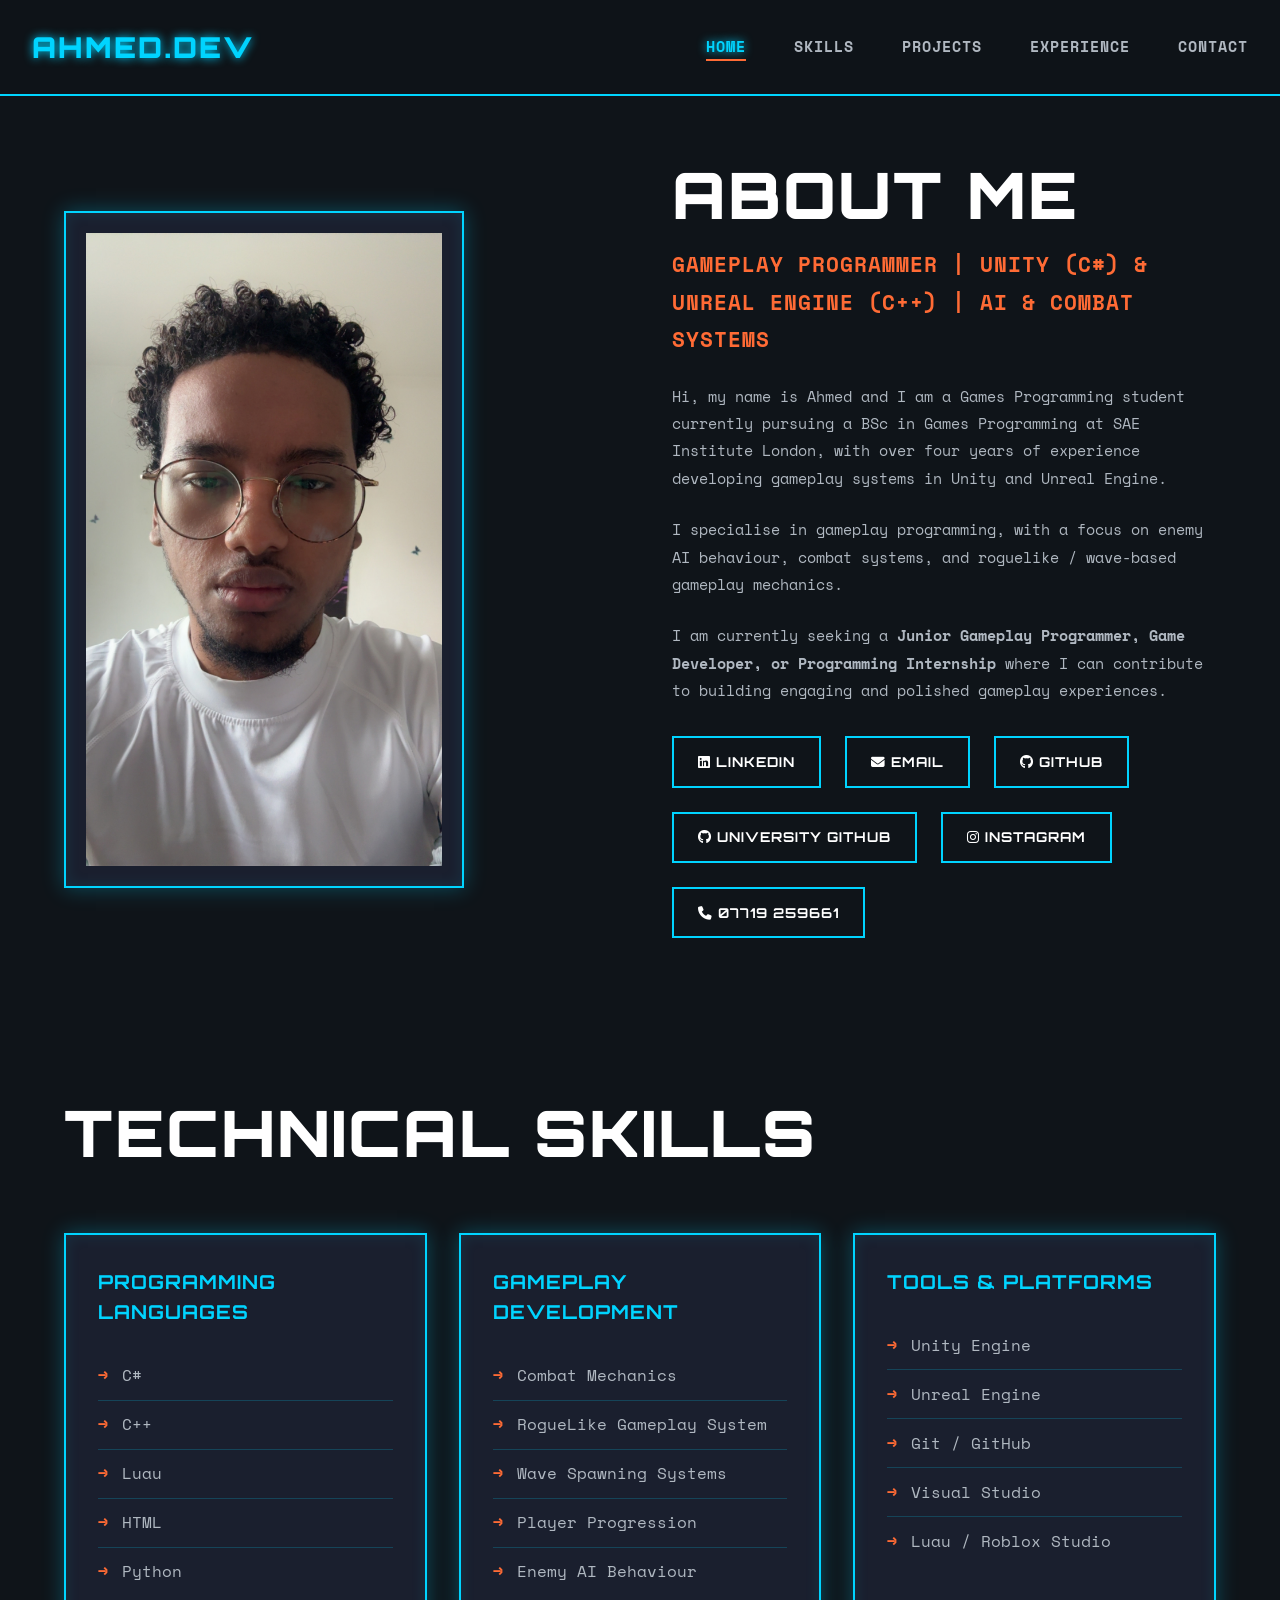
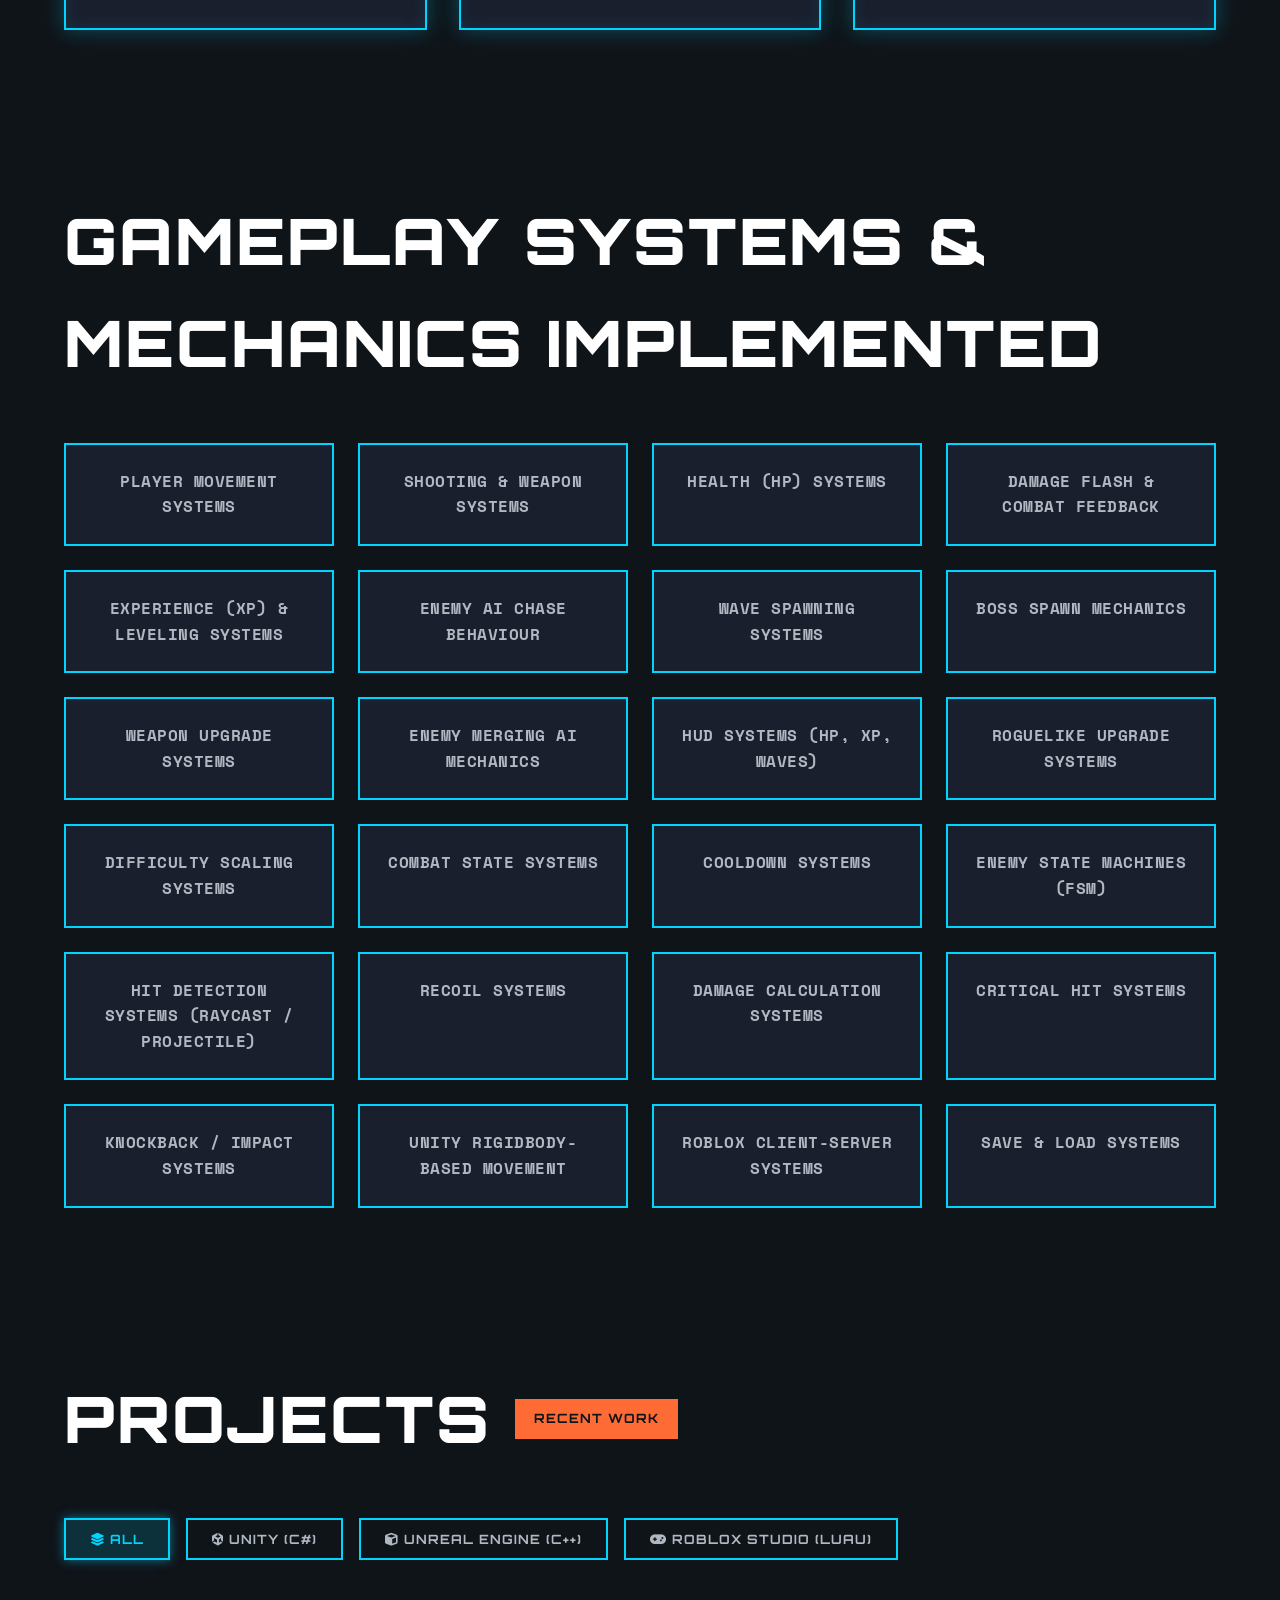
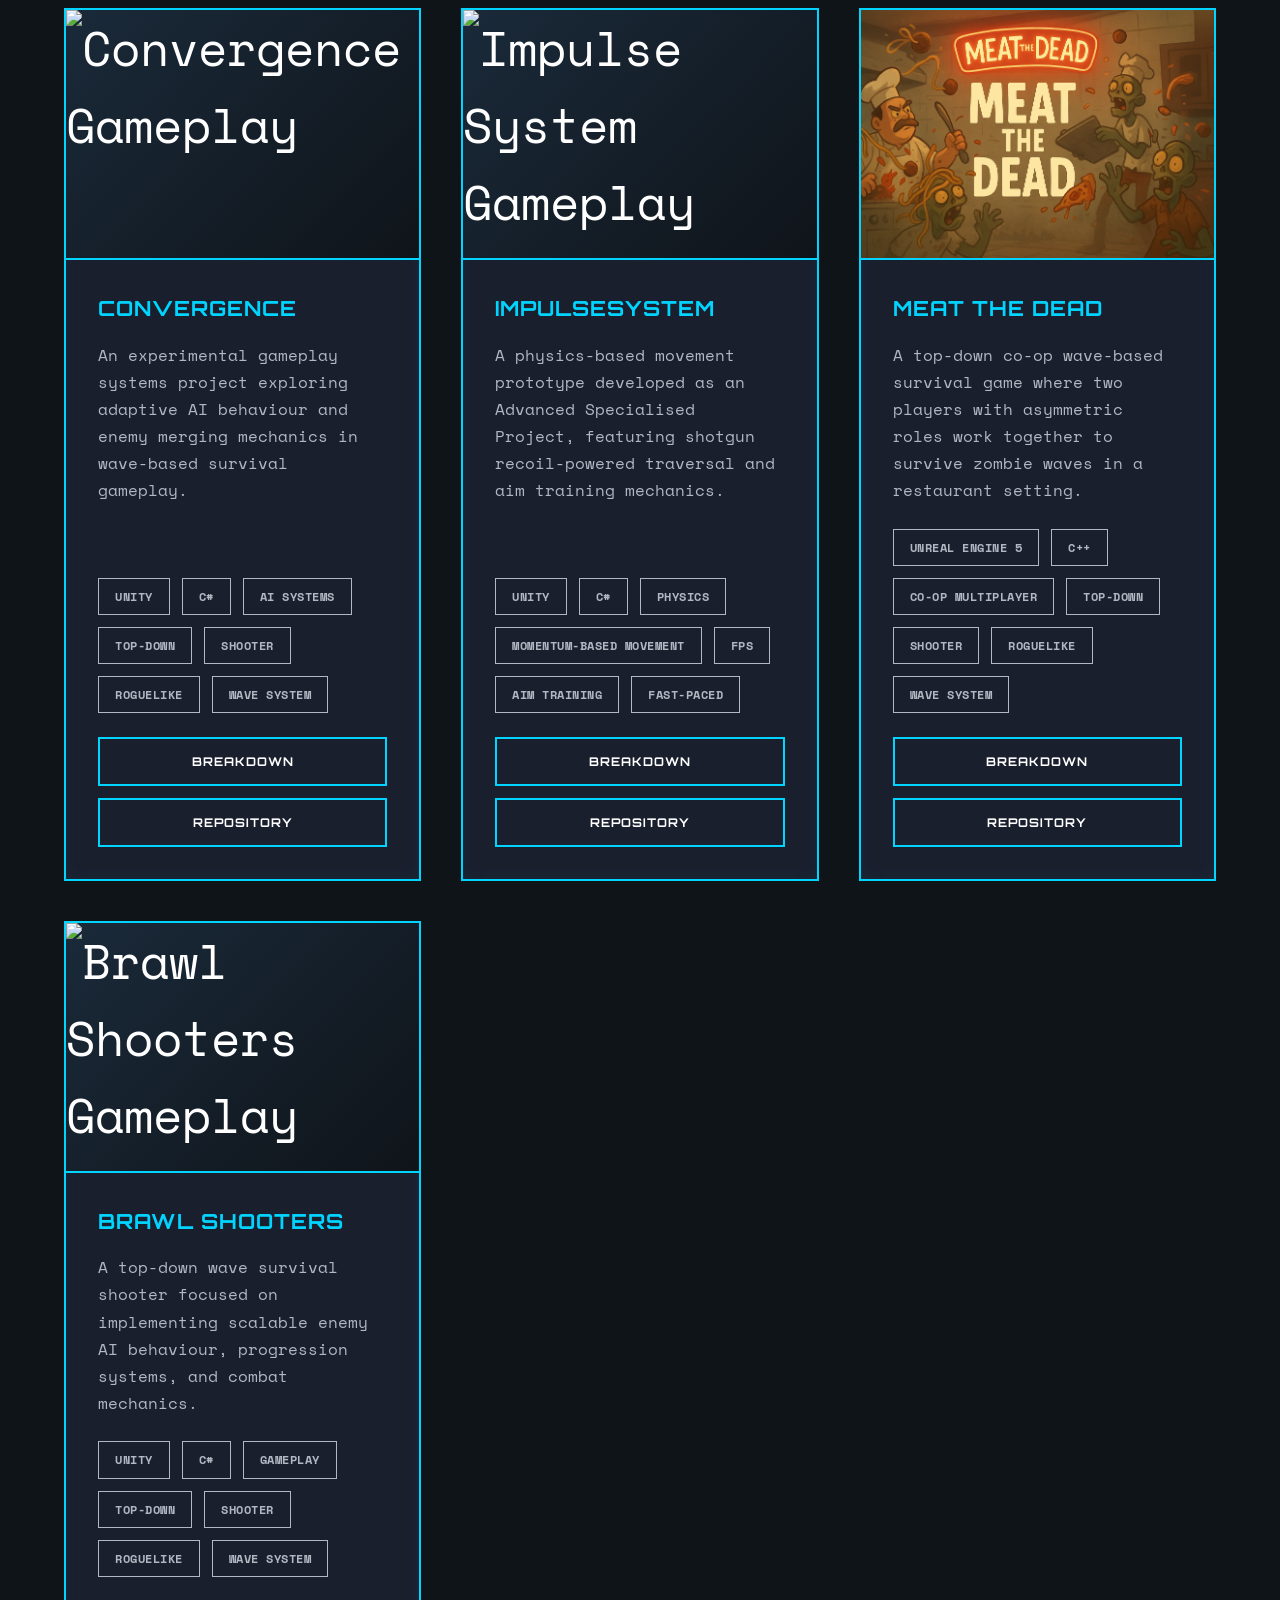
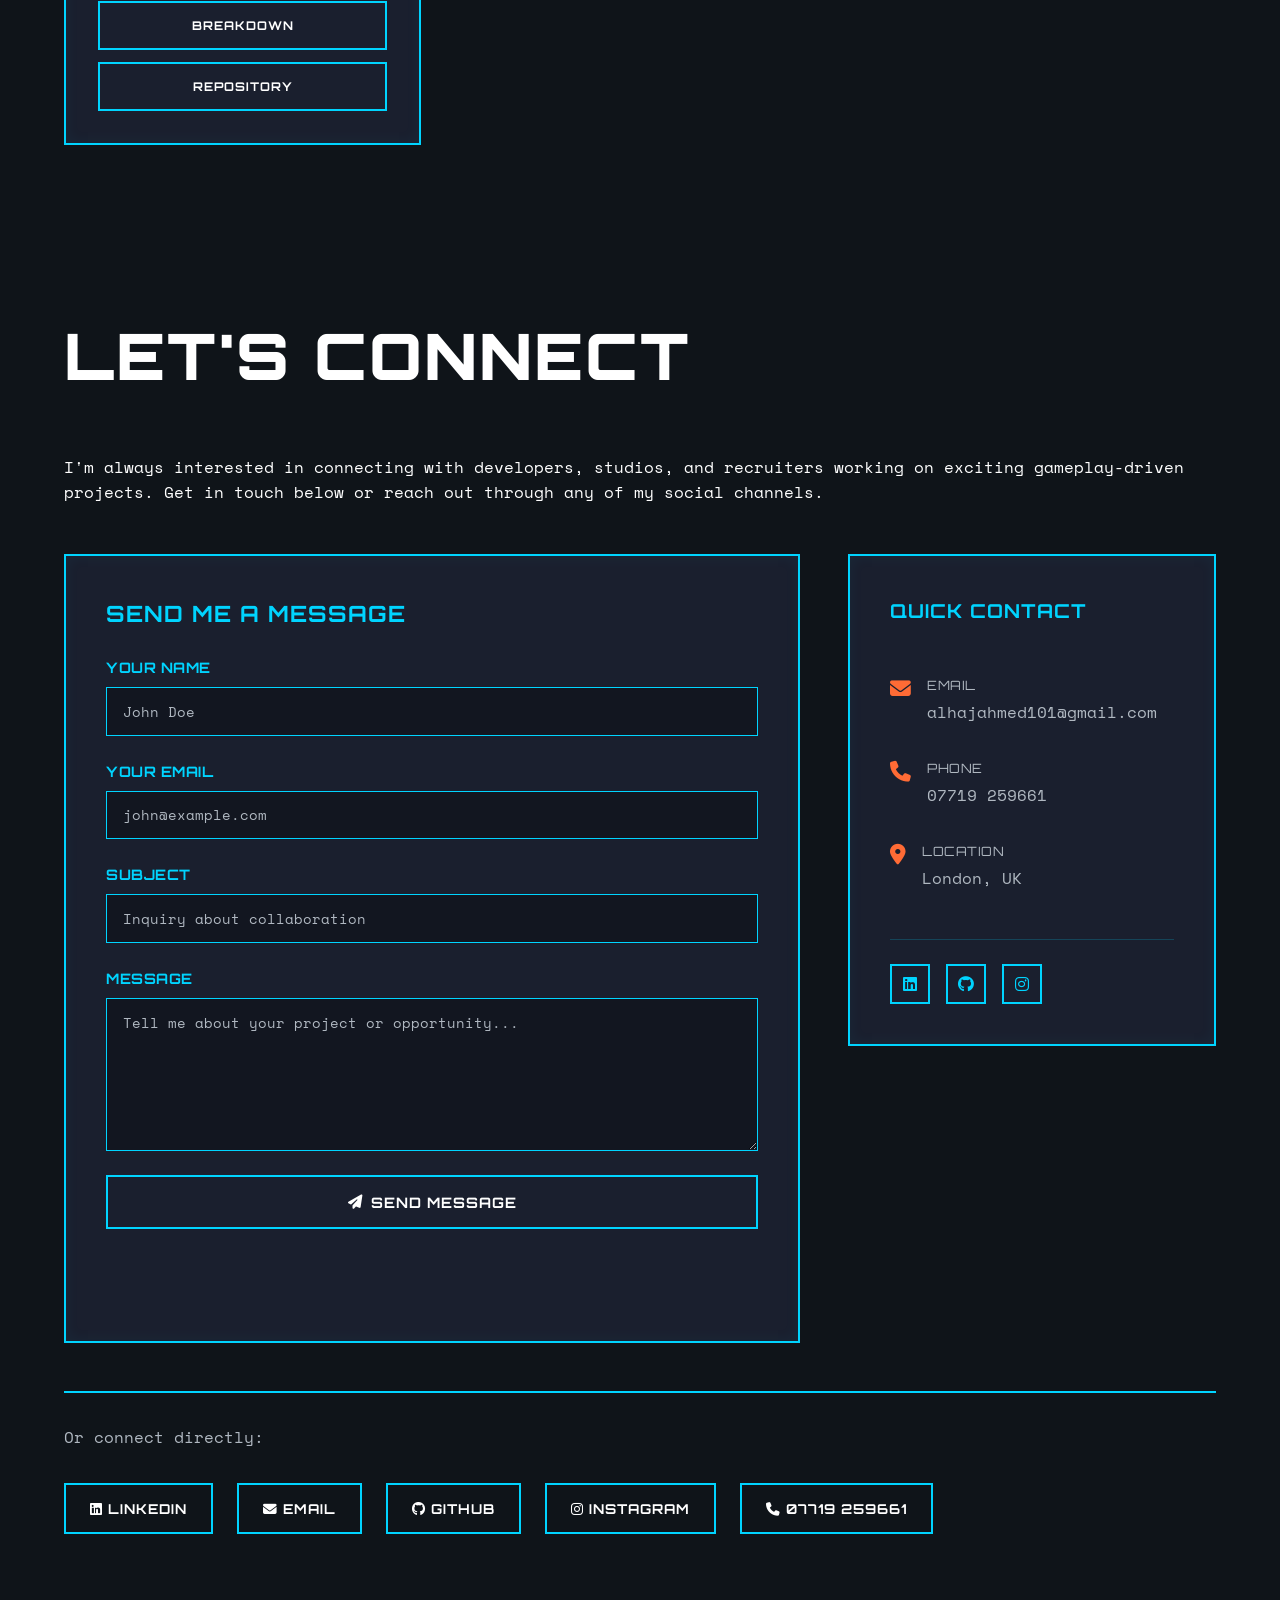
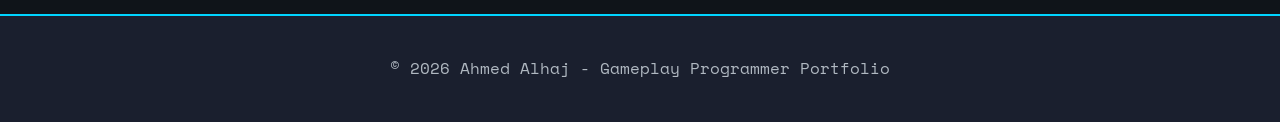
==== commit ef705500: "Update index.html" ====
--- a/index.html
+++ b/index.html
@@ -6,6 +6,7 @@
     <title>Ahmed Alhaj - Gameplay Programmer</title>
     <link rel="preconnect" href="https://fonts.googleapis.com">
     <link rel="preconnect" href="https://fonts.gstatic.com" crossorigin>
+    <link rel="stylesheet" href="https://cdnjs.cloudflare.com/ajax/libs/font-awesome/6.5.0/css/all.min.css">
     <link href="https://fonts.googleapis.com/css2?family=Orbitron:wght@400;700;900&family=Space+Mono:wght@400;700&display=swap" rel="stylesheet">
     <style>
         * {
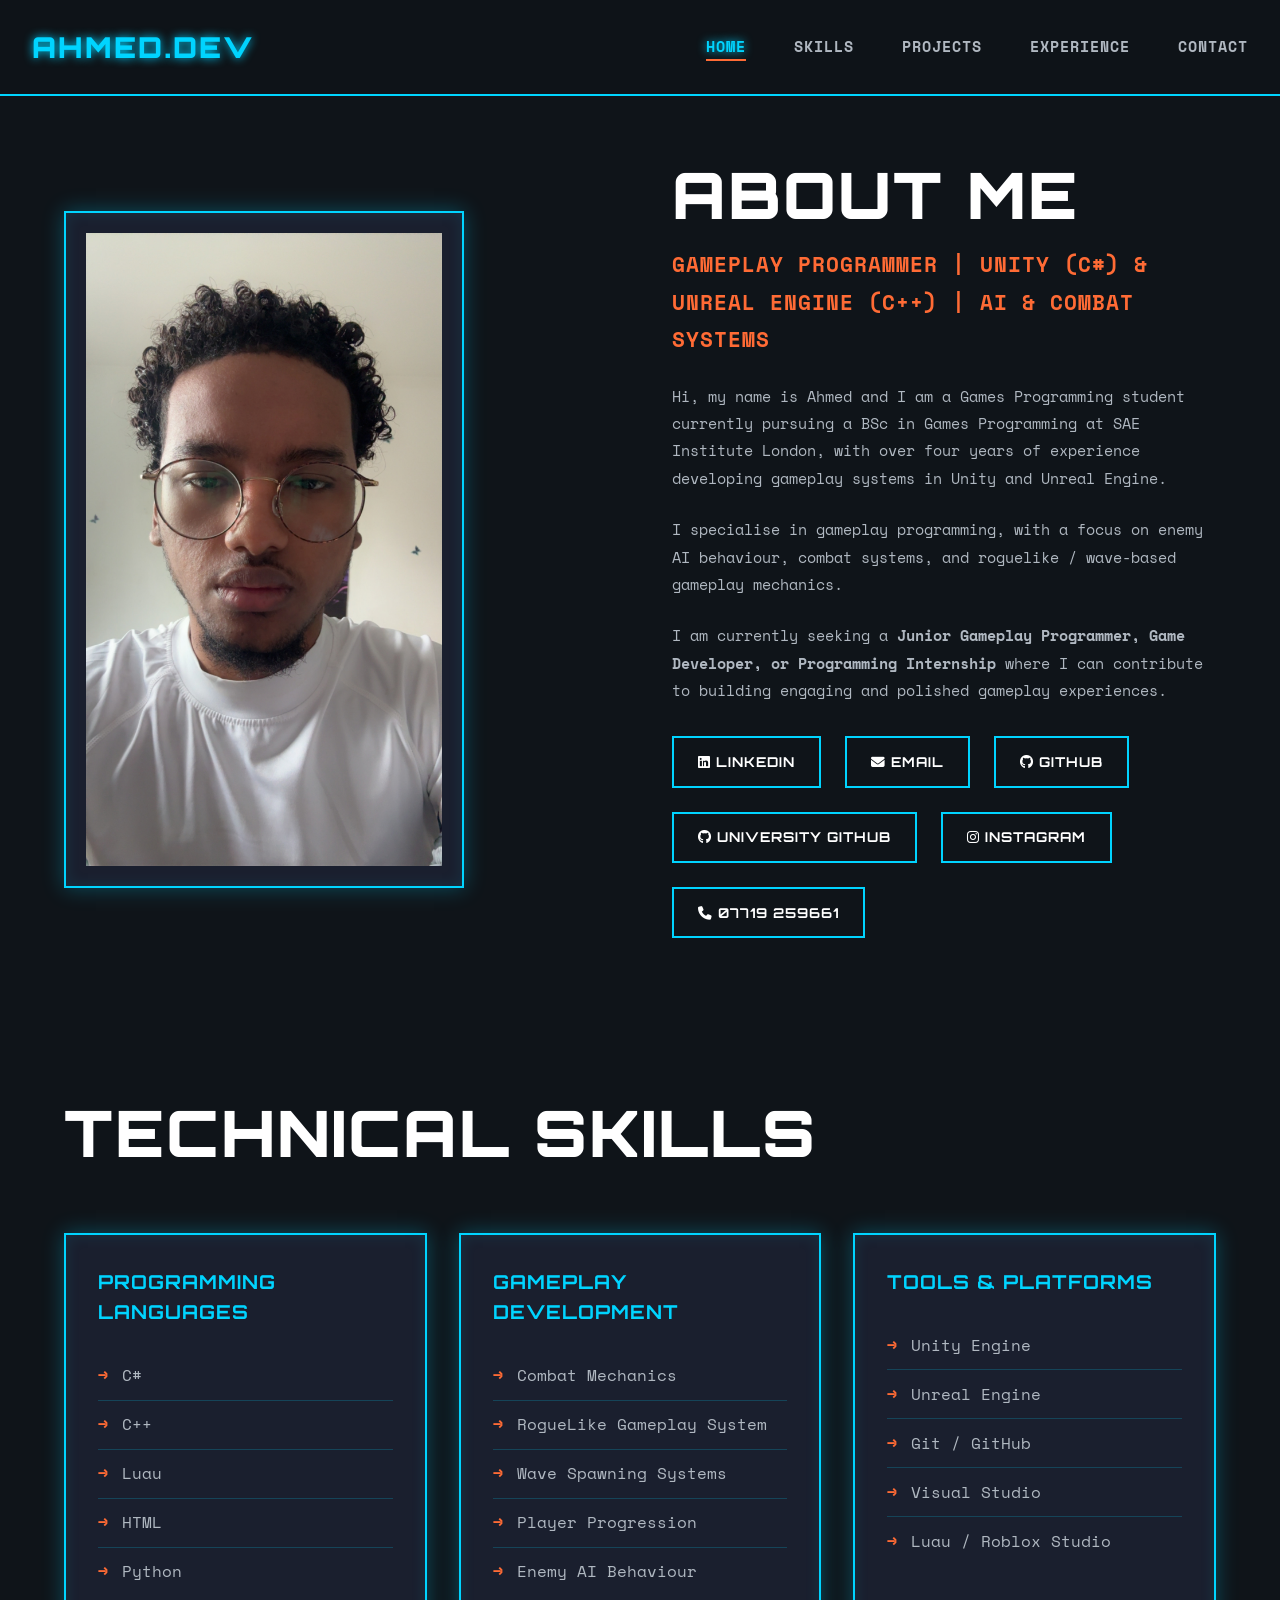
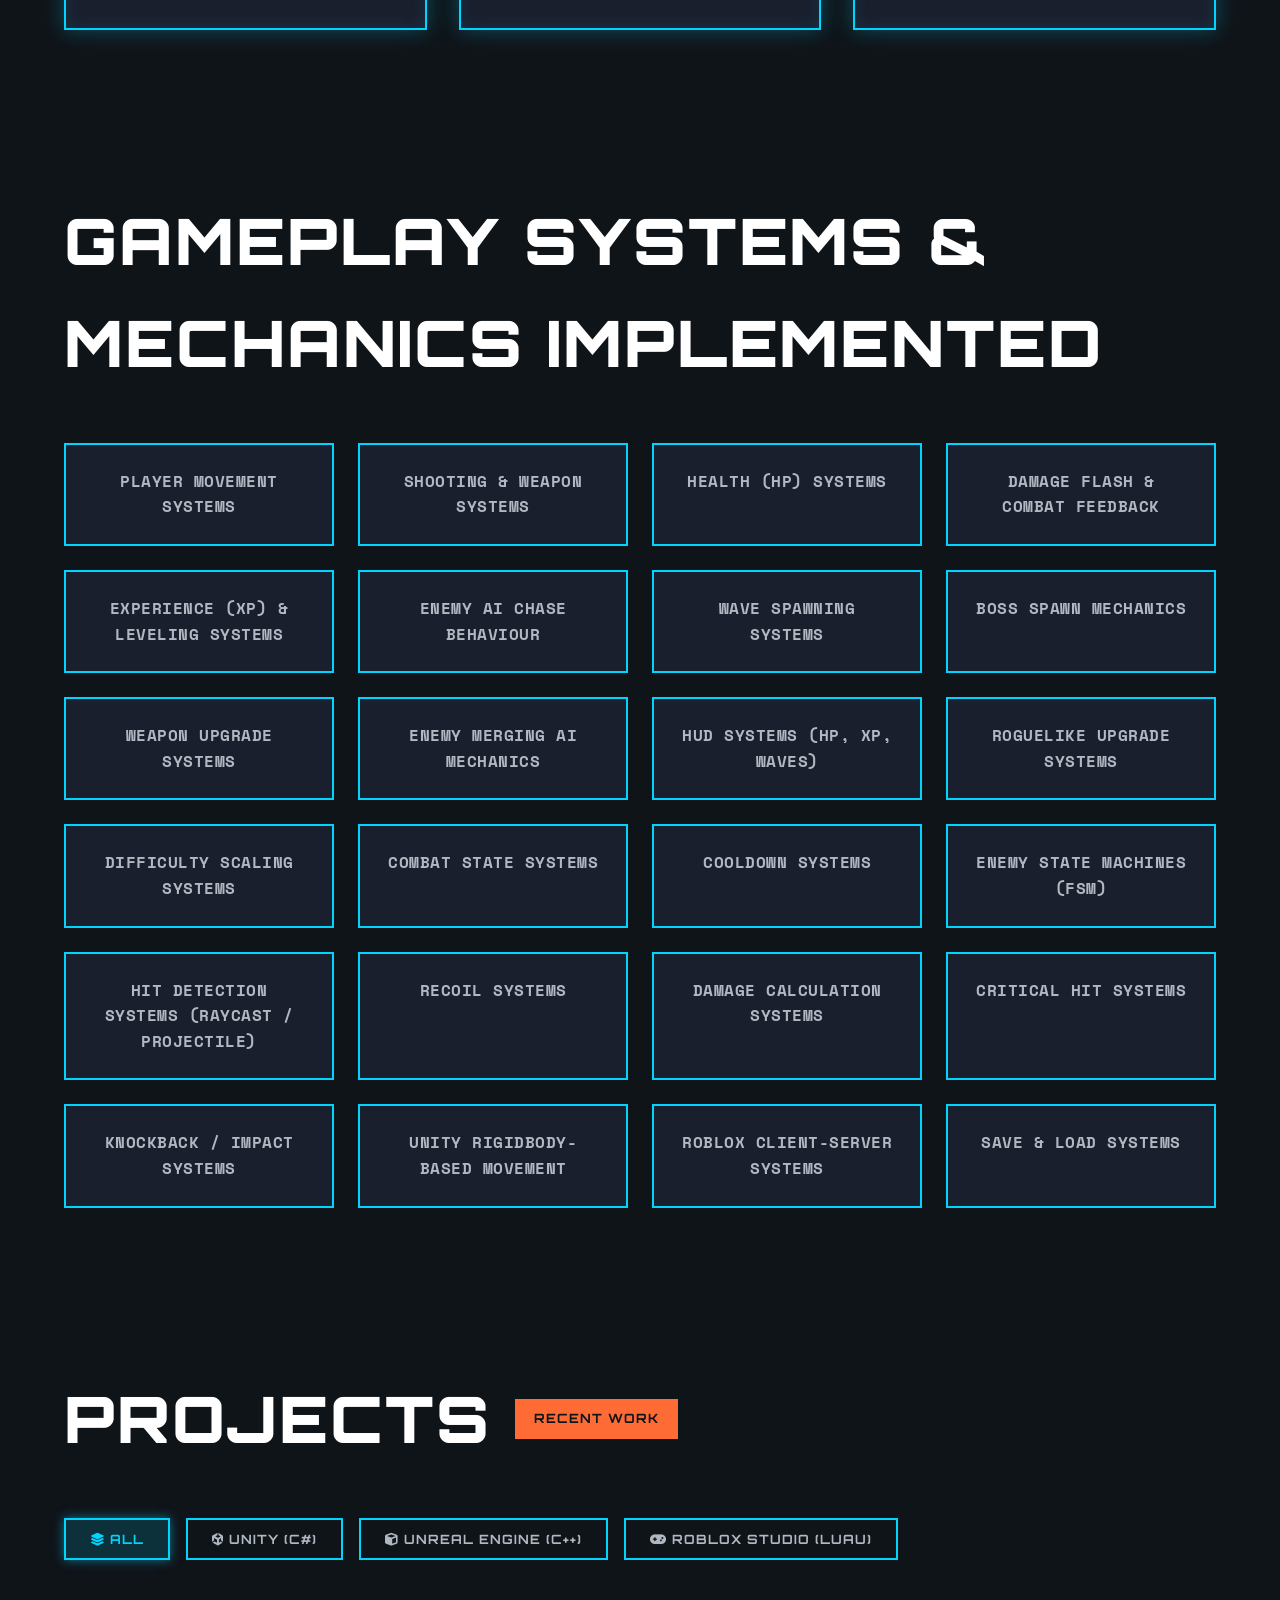
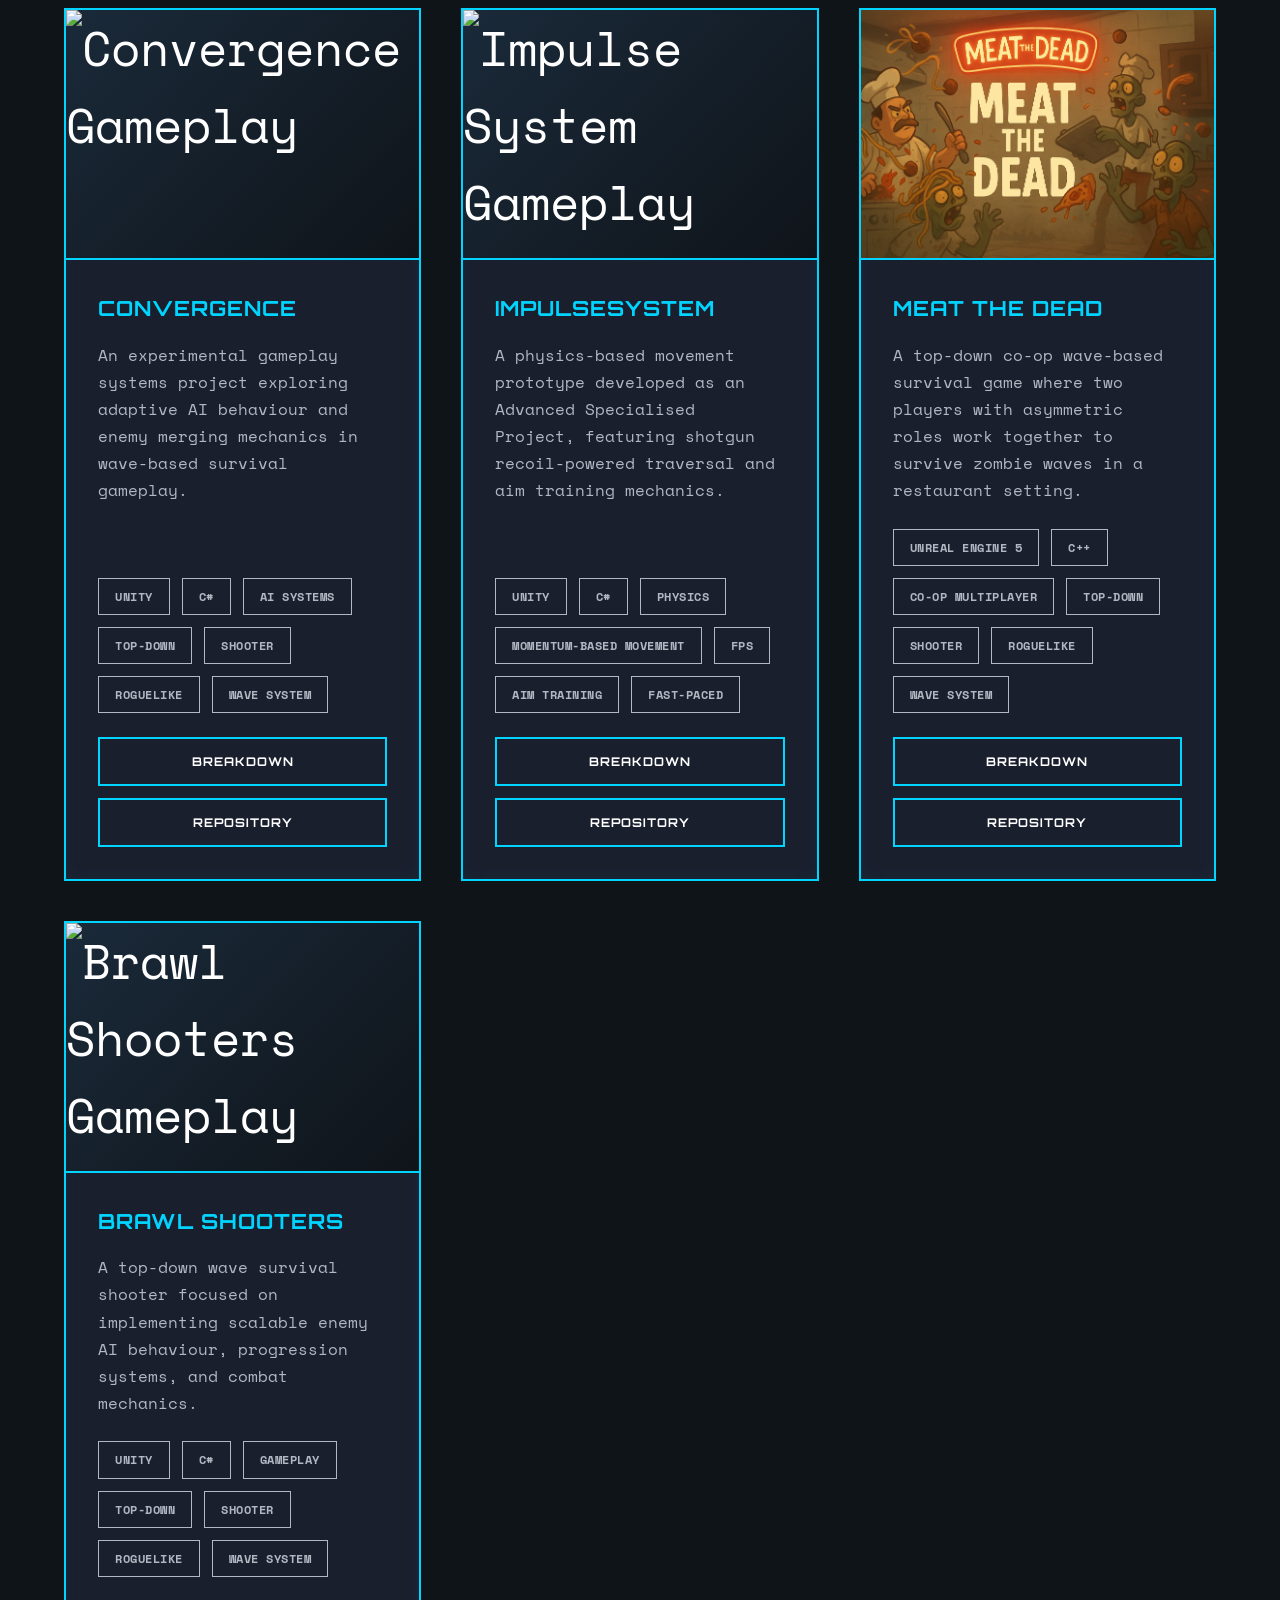
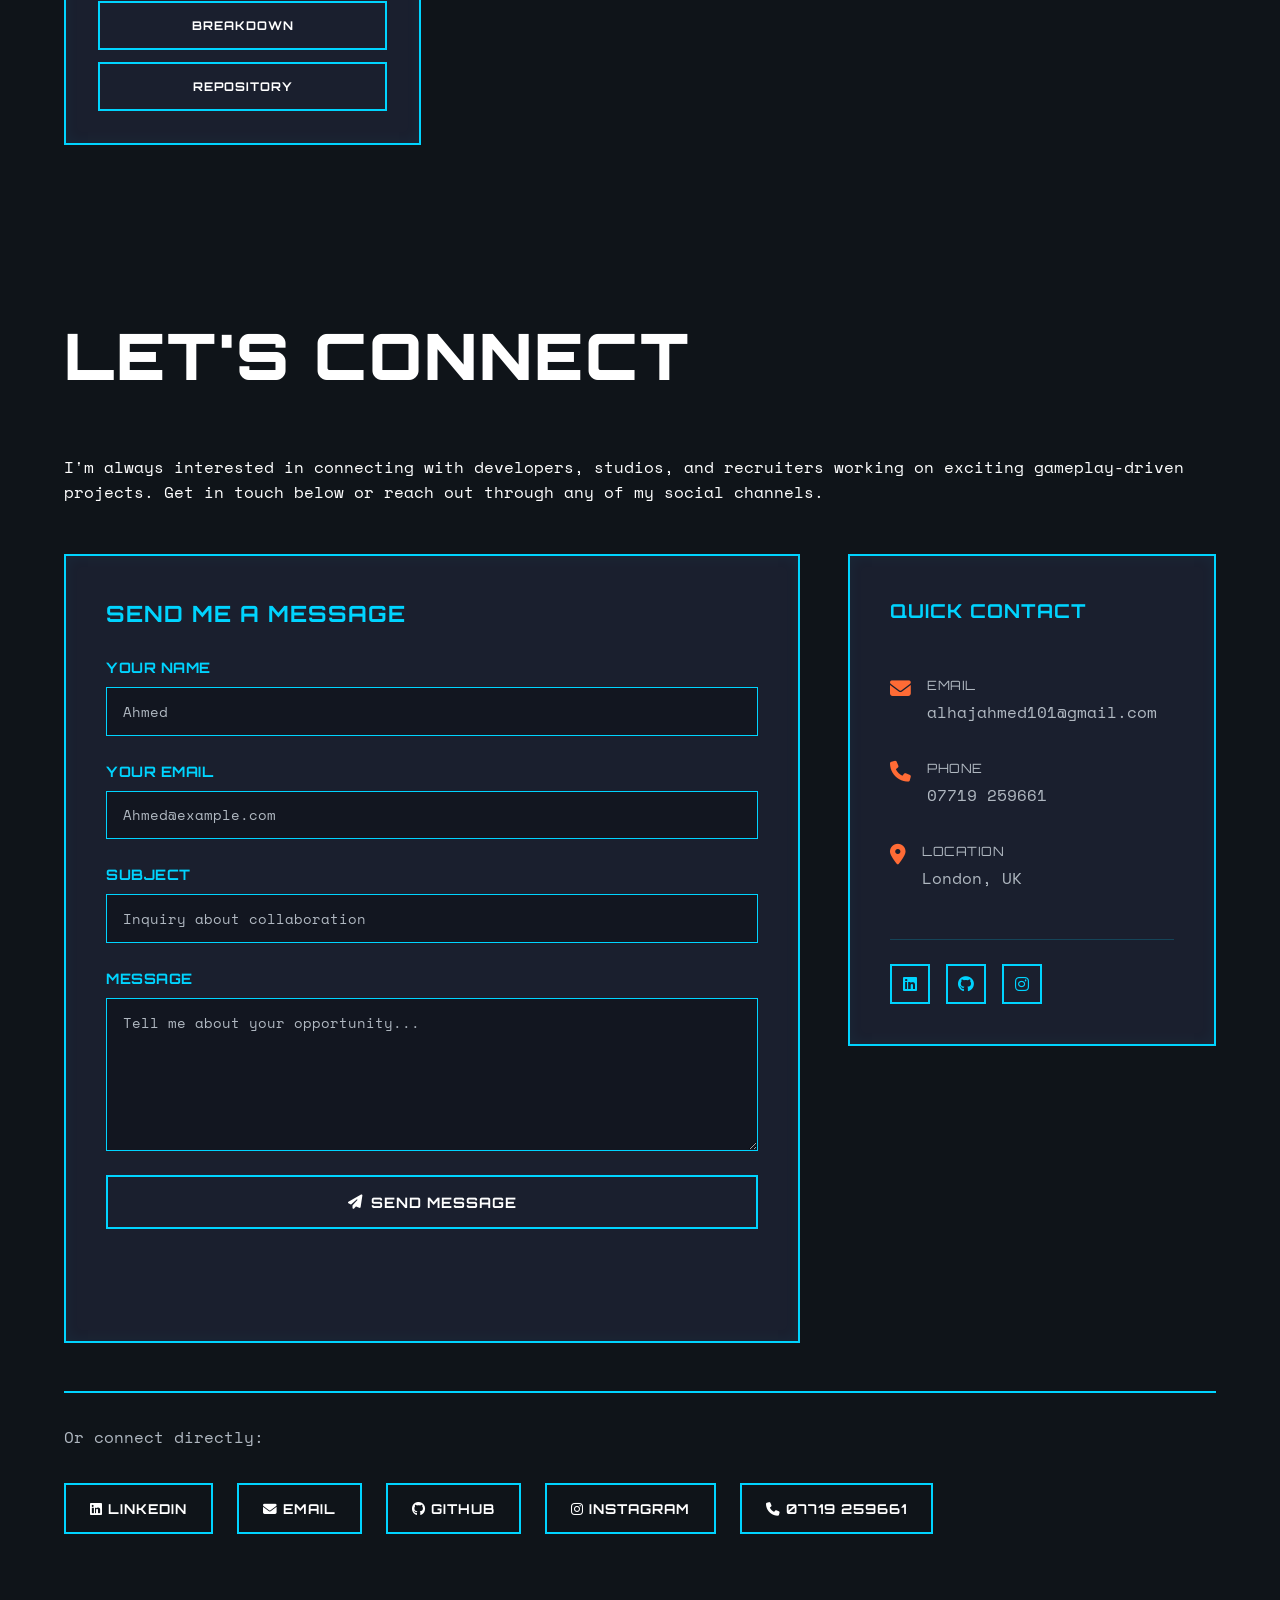
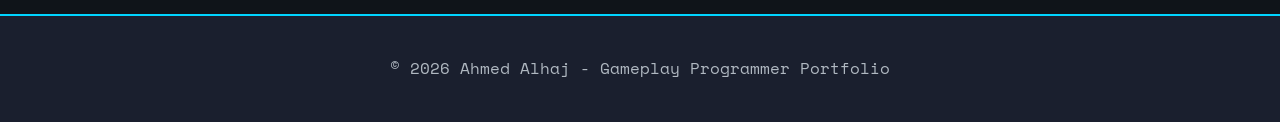
==== commit 0d590261: "Update index.html" ====
--- a/index.html
+++ b/index.html
@@ -1088,12 +1088,12 @@
                     <form id="contactForm" class="contact-form">
                         <div class="form-group">
                             <label for="name">Your Name</label>
-                            <input type="text" id="name" name="name" required placeholder="John Doe">
+                            <input type="text" id="name" name="name" required placeholder="Ahmed">
                         </div>
  
                         <div class="form-group">
                             <label for="email">Your Email</label>
-                            <input type="email" id="email" name="email" required placeholder="john@example.com">
+                            <input type="email" id="email" name="email" required placeholder="Ahmed@example.com">
                         </div>
  
                         <div class="form-group">
@@ -1103,7 +1103,7 @@
  
                         <div class="form-group">
                             <label for="message">Message</label>
-                            <textarea id="message" name="message" required rows="6" placeholder="Tell me about your project or opportunity..."></textarea>
+                            <textarea id="message" name="message" required rows="6" placeholder="Tell me about your opportunity..."></textarea>
                         </div>
  
                         <button type="submit" class="submit-btn">
@@ -1181,119 +1181,134 @@
         <p>&copy; 2026 Ahmed Alhaj - Gameplay Programmer Portfolio</p>
     </footer>
  
-    <script data-cfasync="false" src="/cdn-cgi/scripts/5c5dd728/cloudflare-static/email-decode.min.js"></script><script>
-        // Navigation active link
-        const navLinks = document.querySelectorAll('.nav-link');
+<script data-cfasync="false" src="/cdn-cgi/scripts/5c5dd728/cloudflare-static/email-decode.min.js"></script>
+<script>
+    
+    const navLinks = document.querySelectorAll('nav a');
+
+    window.addEventListener('scroll', () => {
+        let current = '';
+        const sections = document.querySelectorAll('section');
         
-        window.addEventListener('scroll', () => {
-            let current = '';
-            const sections = document.querySelectorAll('section');
-            
-            sections.forEach(section => {
-                const sectionTop = section.offsetTop;
-                const sectionHeight = section.clientHeight;
-                if (pageYOffset >= sectionTop - 100) {
-                    current = section.getAttribute('id');
-                }
-            });
-            
-            navLinks.forEach(link => {
-                link.classList.remove('active');
+        sections.forEach(section => {
+            const sectionTop = section.offsetTop;
+            if (pageYOffset >= sectionTop - 100) {
+                current = section.getAttribute('id');
+            }
+        });
+        
+        navLinks.forEach(link => {
+            link.classList.remove('active');
+            if (link.getAttribute('href') && link.getAttribute('href').startsWith('#')) {
                 if (link.getAttribute('href').slice(1) === current) {
                     link.classList.add('active');
                 }
-            });
+            }
         });
- 
-        // Smooth scroll for buttons
-        document.querySelectorAll('a[href^="#"]').forEach(anchor => {
-            anchor.addEventListener('click', function (e) {
-                e.preventDefault();
-                const target = document.querySelector(this.getAttribute('href'));
-                if (target) {
-                    target.scrollIntoView({ behavior: 'smooth' });
+    });
+
+
+    document.querySelectorAll('a[href^="#"]').forEach(anchor => {
+        anchor.addEventListener('click', function (e) {
+            e.preventDefault();
+            const target = document.querySelector(this.getAttribute('href'));
+            if (target) {
+                target.scrollIntoView({ behavior: 'smooth' });
+            }
+        });
+    });
+
+
+    const filterButtons = document.querySelectorAll('.filter-btn');
+    const projects = document.querySelectorAll('.project-card');
+
+    filterButtons.forEach(button => {
+        button.addEventListener('click', () => {
+
+            filterButtons.forEach(btn => btn.classList.remove('active'));
+            button.classList.add('active');
+
+            const filter = button.getAttribute('data-filter');
+
+
+            projects.forEach(project => {
+                if (
+                    filter === 'all' ||
+                    project.getAttribute('data-category')?.toLowerCase() === filter.toLowerCase()
+                ) {
+                    project.style.display = 'block';
+                } else {
+                    project.style.display = 'none';
                 }
             });
         });
- 
-        // Filter buttons
-        document.querySelectorAll('.filter-btn').forEach(btn => {
-            btn.addEventListener('click', function() {
-                document.querySelectorAll('.filter-btn').forEach(b => b.classList.remove('active'));
-                this.classList.add('active');
-            });
-        });
- 
-        // Contact Form Handler
-        const contactForm = document.getElementById('contactForm');
-        const formStatus = document.getElementById('formStatus');
- 
-        if (contactForm) {
-            contactForm.addEventListener('submit', async (e) => {
-                e.preventDefault();
- 
-                // Get form data
-                const name = document.getElementById('name').value;
-                const email = document.getElementById('email').value;
-                const subject = document.getElementById('subject').value;
-                const message = document.getElementById('message').value;
- 
-                // Show loading state
-                formStatus.textContent = 'Sending...';
-                formStatus.className = 'form-status';
- 
-                try {
-                    // Send email using EmailJS (Free service - no backend required)
-                    // First, initialize EmailJS with your public key
-                    const response = await fetch('https://api.emailjs.com/api/v1.0/email/send', {
-                        method: 'POST',
-                        headers: {
-                            'Content-Type': 'application/json'
-                        },
-                        body: JSON.stringify({
-                            service_id: 'service_ahmed_portfolio',
-                            template_id: 'template_ahmed_contact',
-                            user_id: 'YOUR_PUBLIC_KEY_HERE',
-                            template_params: {
-                                to_email: 'alhajahmed101@gmail.com',
-                                from_name: name,
-                                from_email: email,
-                                subject: subject,
-                                message: message
-                            }
-                        })
-                    });
- 
-                    if (response.ok) {
-                        formStatus.textContent = '✓ Message sent successfully! I\'ll get back to you soon.';
-                        formStatus.className = 'form-status success';
-                        contactForm.reset();
-                        
-                        // Clear success message after 5 seconds
-                        setTimeout(() => {
-                            formStatus.textContent = '';
-                            formStatus.className = 'form-status';
-                        }, 5000);
-                    } else {
-                        throw new Error('Failed to send message');
-                    }
-                } catch (error) {
-                    console.error('Error:', error);
-                    formStatus.textContent = '✗ Error sending message. Please try again or email me directly.';
-                    formStatus.className = 'form-status error';
-                    
-                    // Keep error message visible longer
+    });
+
+
+    const contactForm = document.getElementById('contactForm');
+    const formStatus = document.getElementById('formStatus');
+
+    if (contactForm) {
+        contactForm.addEventListener('submit', async (e) => {
+            e.preventDefault();
+
+
+            const name = document.getElementById('name').value;
+            const email = document.getElementById('email').value;
+            const subject = document.getElementById('subject').value;
+            const message = document.getElementById('message').value;
+
+
+            formStatus.textContent = 'Sending...';
+            formStatus.className = 'form-status';
+
+            try {
+                const response = await fetch('https://api.emailjs.com/api/v1.0/email/send', {
+                    method: 'POST',
+                    headers: {
+                        'Content-Type': 'application/json'
+                    },
+                    body: JSON.stringify({
+                        service_id: 'service_5vt1ctn',
+                        template_id: 'template_y9onvi8',
+                        user_id: 'eU1wLh9Xf1qh8Z4h7',
+                        template_params: {
+                            to_email: 'alhajahmed101@gmail.com',
+                            from_name: name,
+                            from_email: email,
+                            subject: subject,
+                            message: message
+                        }
+                    })
+                });
+
+                if (response.ok) {
+                    formStatus.textContent = '✓ Message sent successfully! I\'ll get back to you soon.';
+                    formStatus.className = 'form-status success';
+                    contactForm.reset();
+
                     setTimeout(() => {
                         formStatus.textContent = '';
                         formStatus.className = 'form-status';
-                    }, 8000);
+                    }, 5000);
+                } else {
+                    throw new Error('Failed to send message');
                 }
-            });
-        }
-    </script>
-</body>
-</html>
-
-
-
-
+
+            } catch (error) {
+                console.error('Error:', error);
+                formStatus.textContent = '✗ Error sending message. Please try again or email me directly.';
+                formStatus.className = 'form-status error';
+
+                setTimeout(() => {
+                    formStatus.textContent = '';
+                    formStatus.className = 'form-status';
+                }, 8000);
+            }
+        });
+    }
+</script>
+
+
+
+
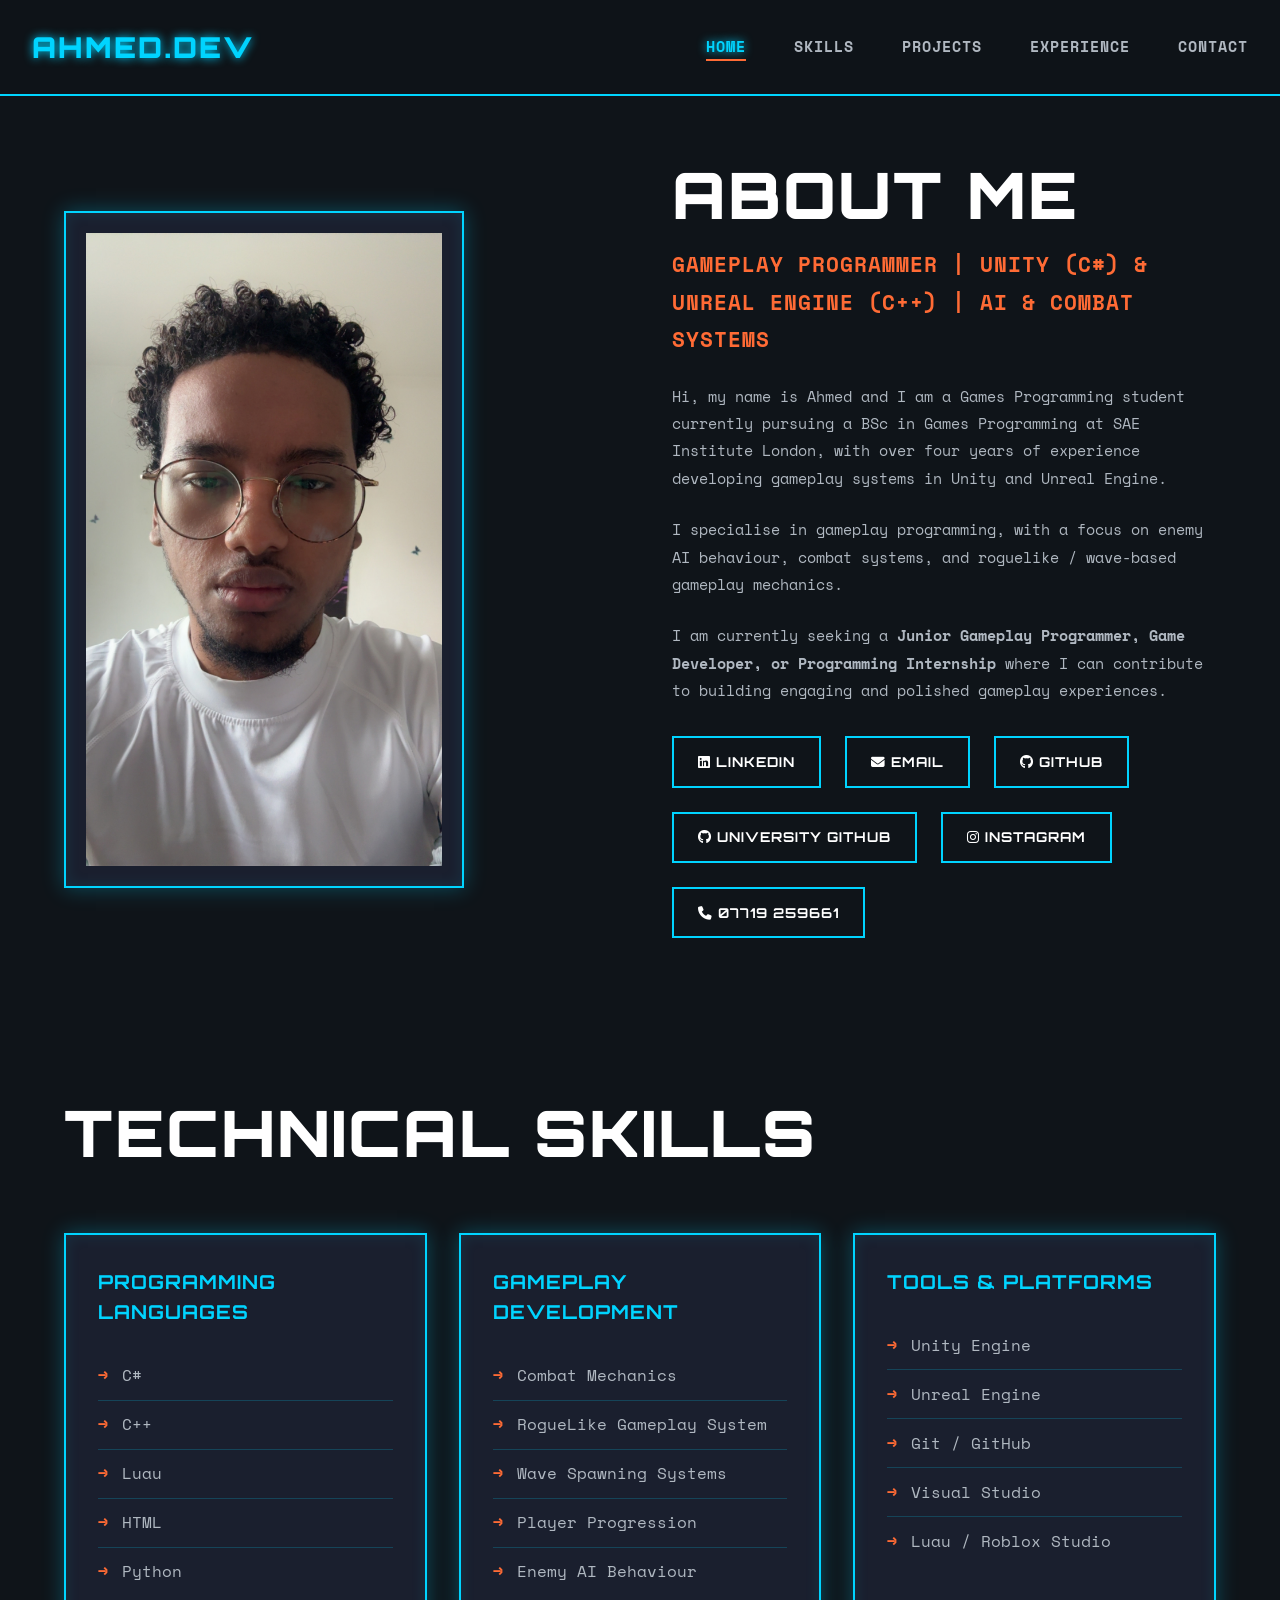
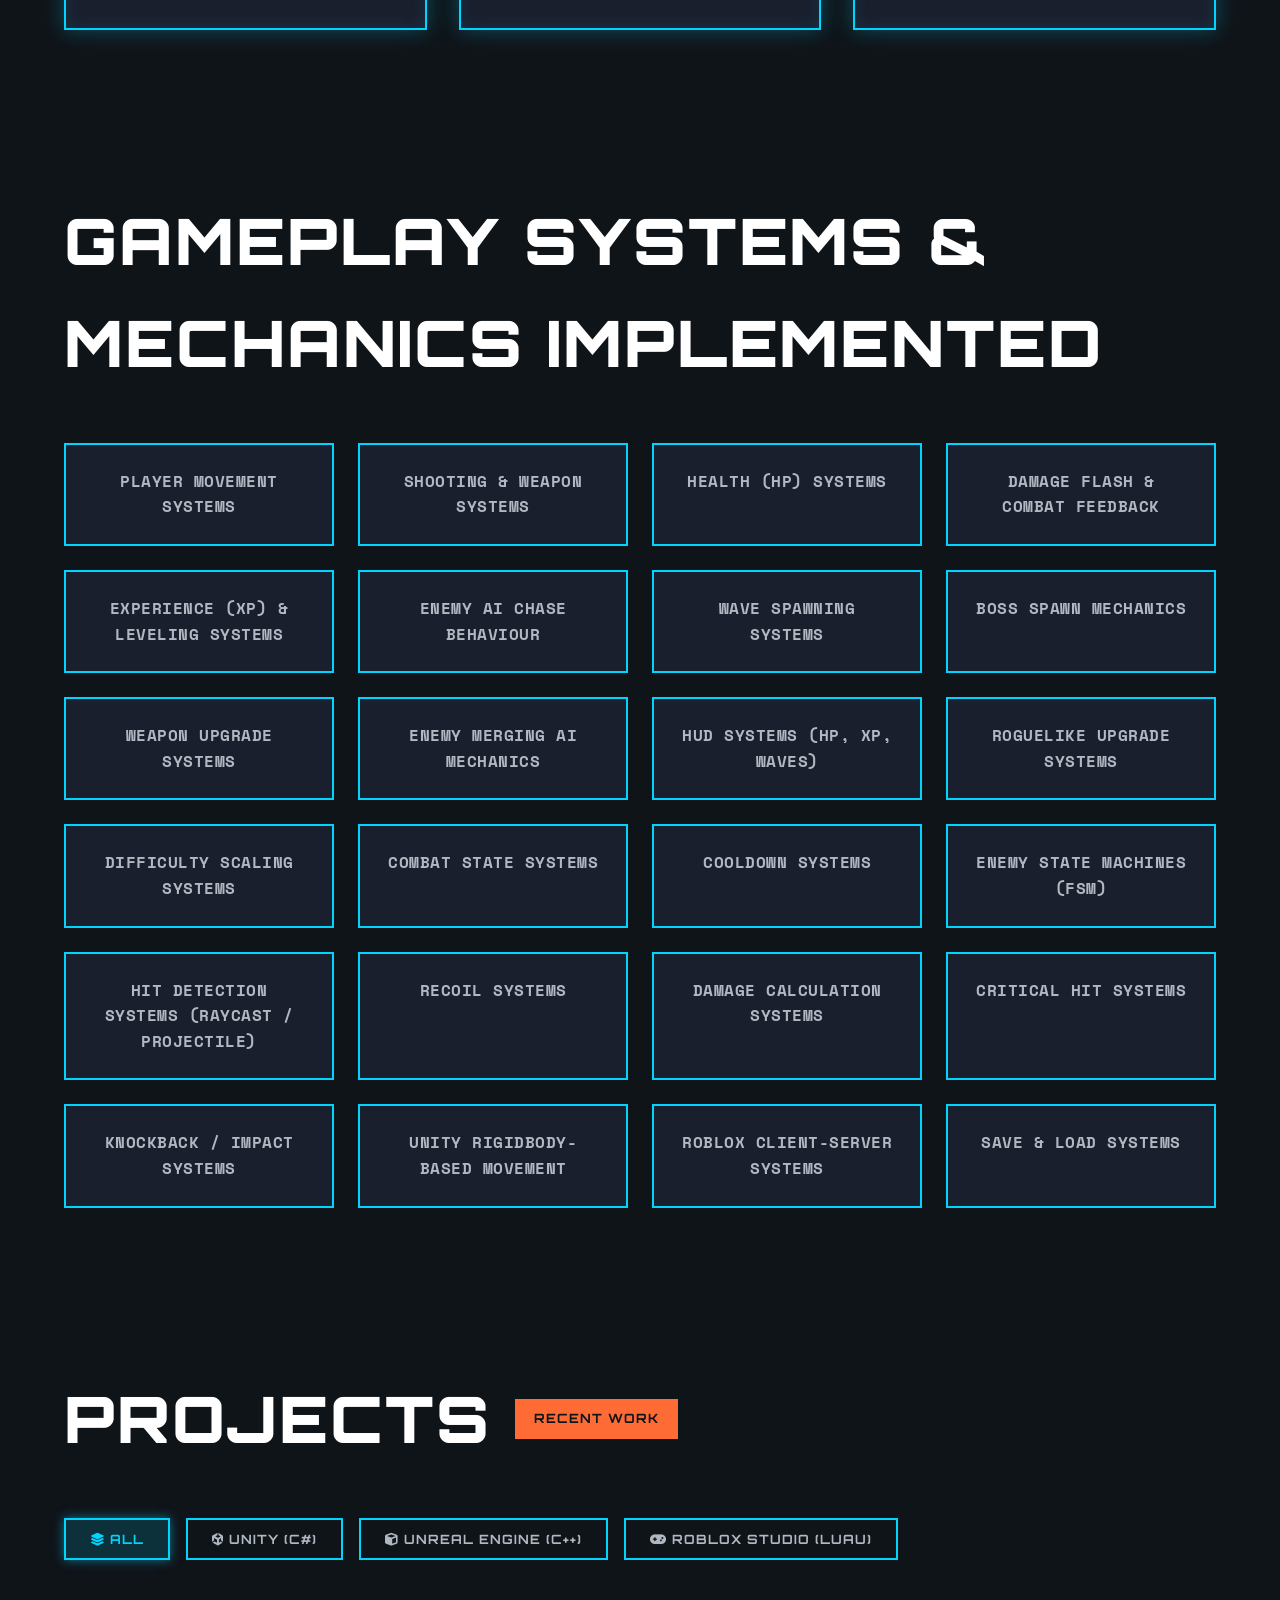
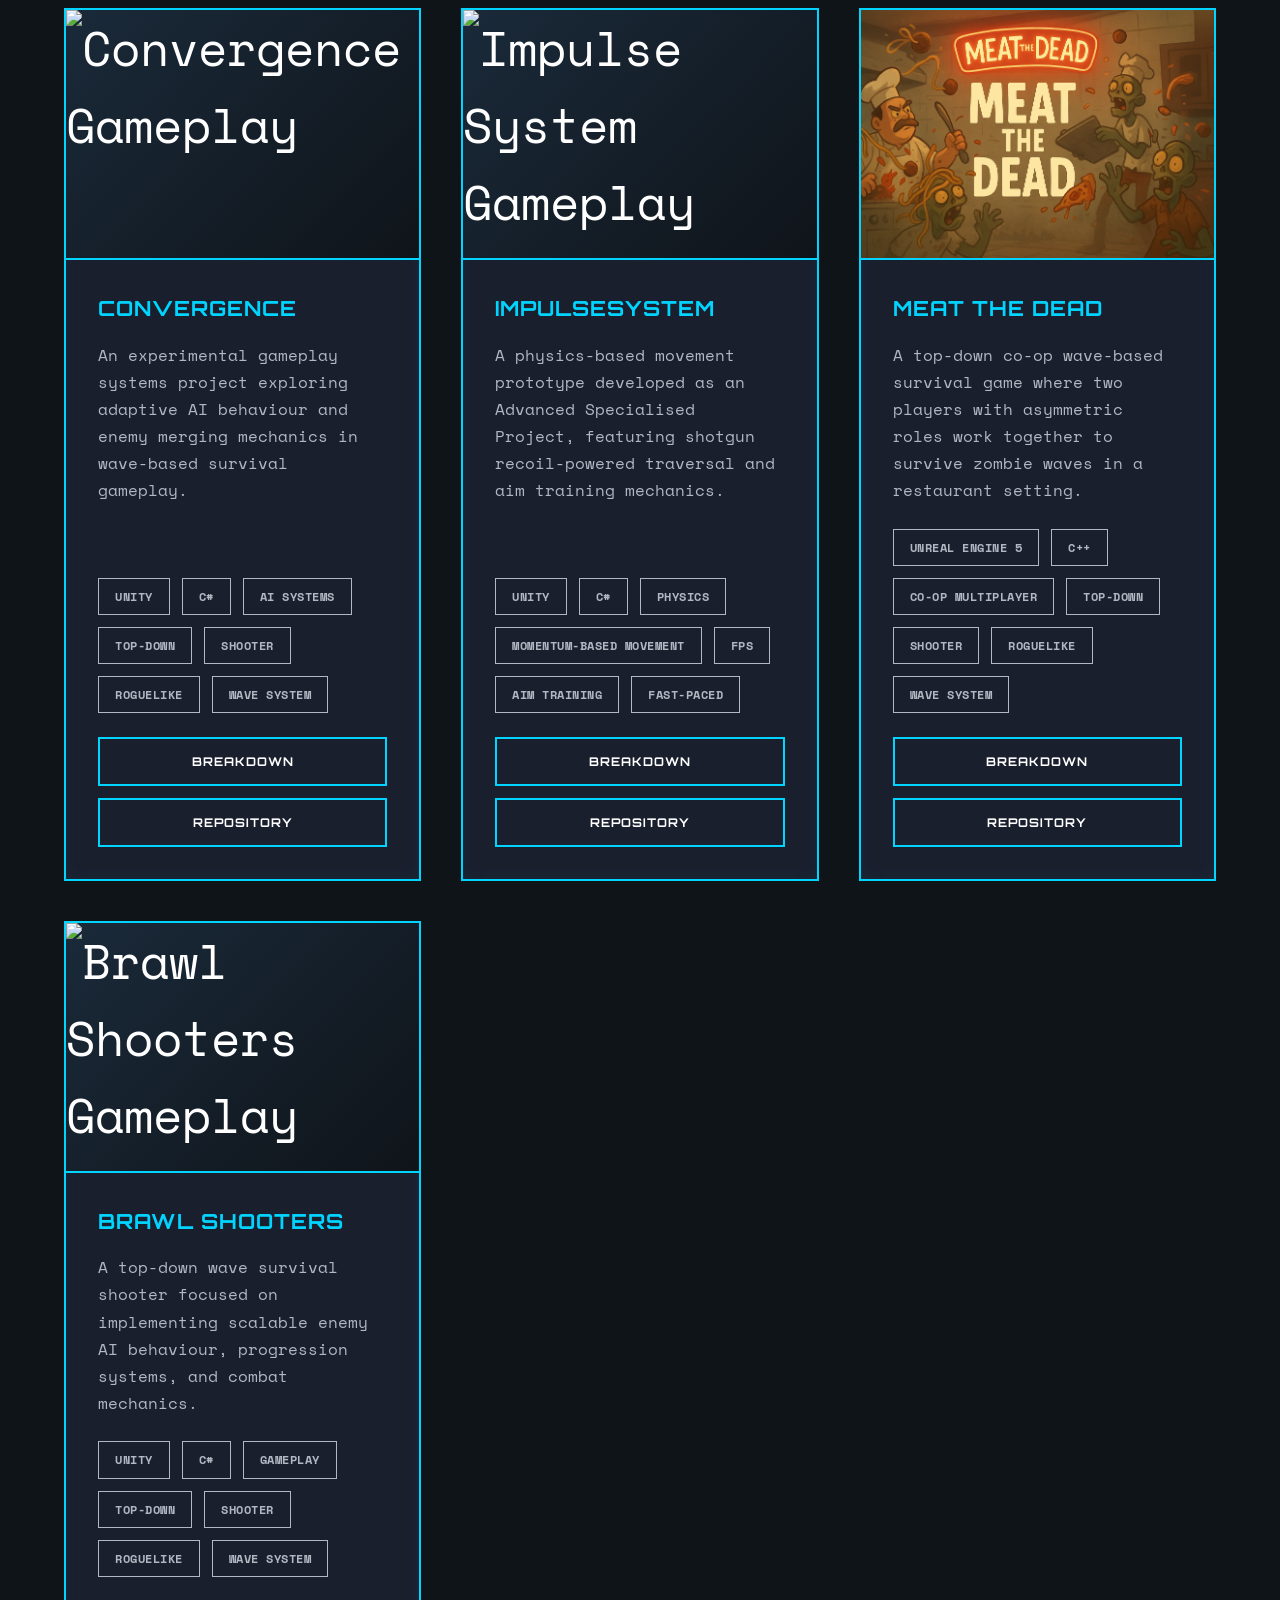
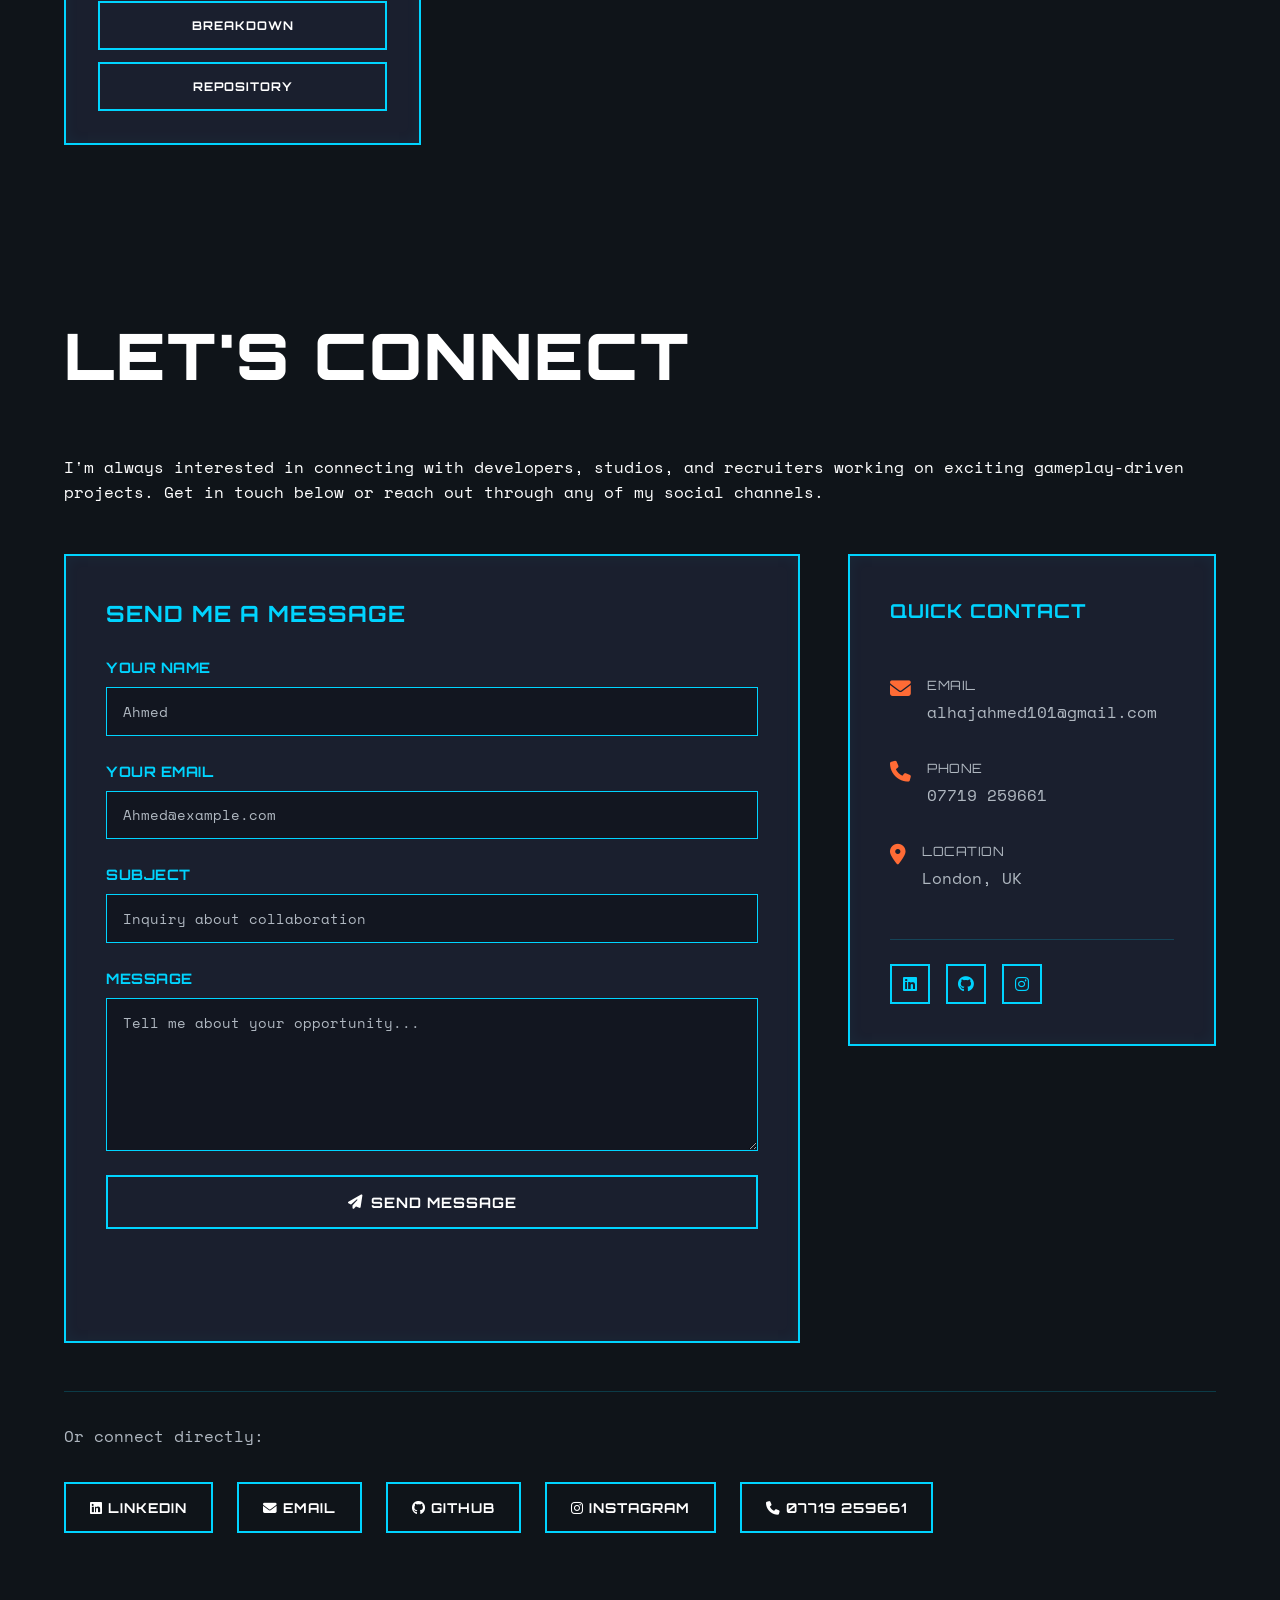
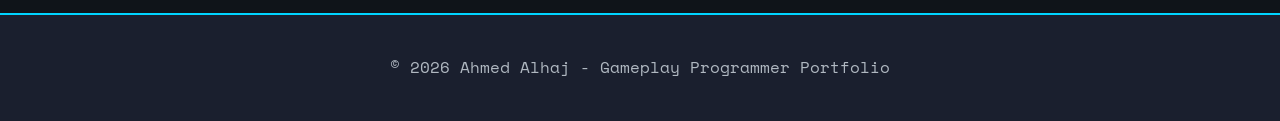
==== commit 479fa6cf: "Update index.html" ====
--- a/index.html
+++ b/index.html
@@ -690,7 +690,7 @@
         .legacy-links {
             margin-top: 3rem;
             padding-top: 2rem;
-            border-top: var(--border);
+            border-top: 1px solid rgba(0, 212, 255, 0.2);
         }
  
         /* Footer */
